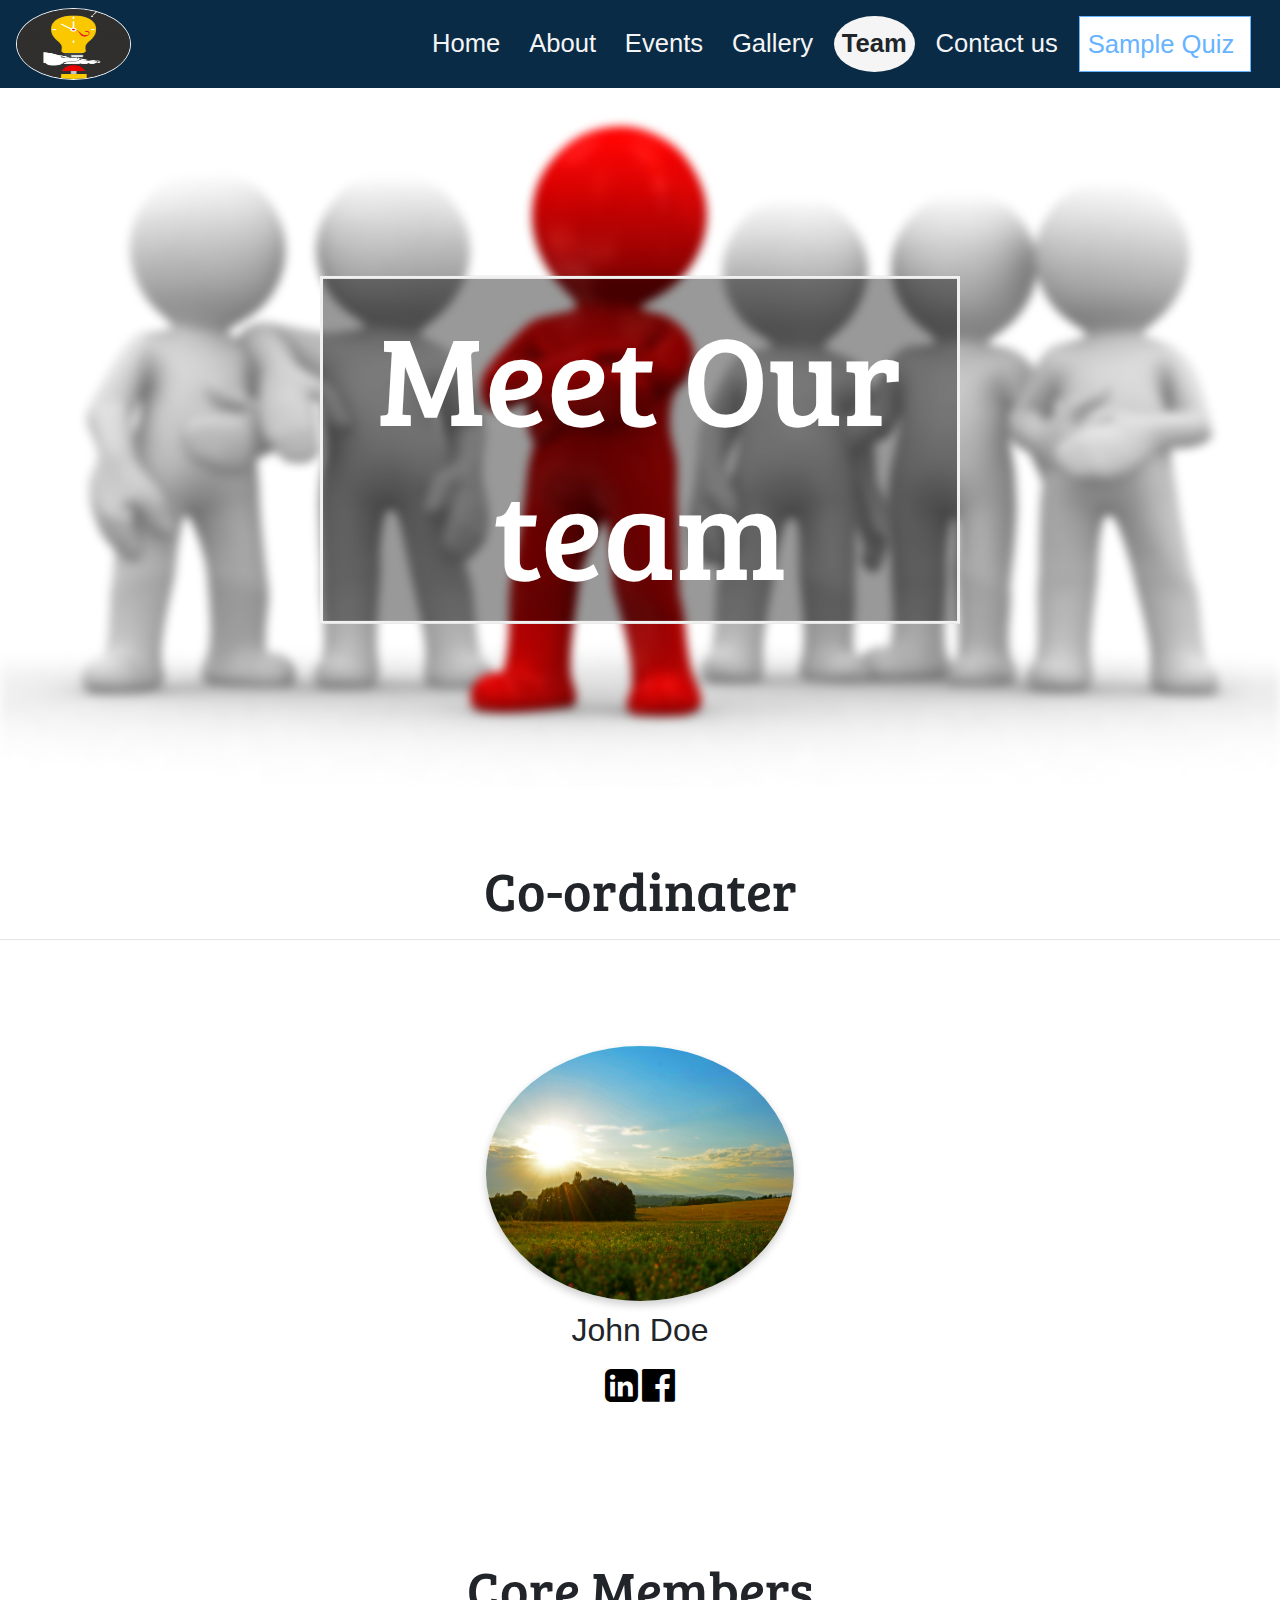
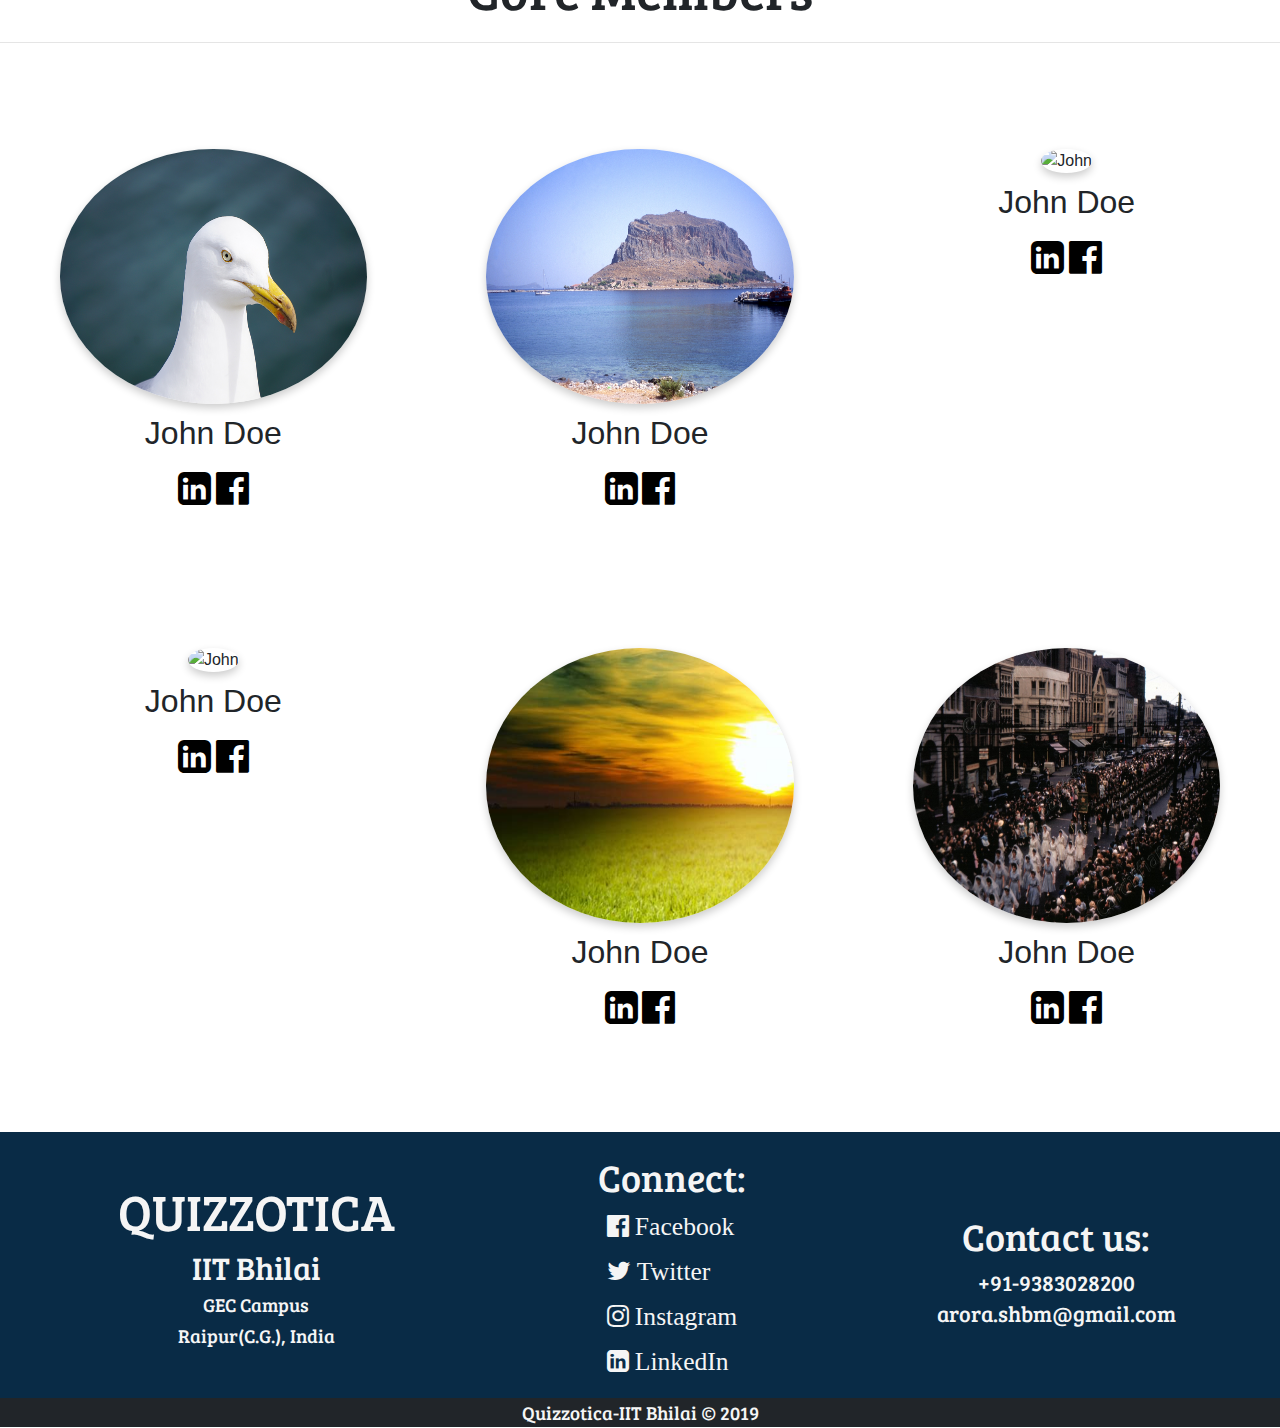
==== team.html @ 7e7a58ec "footer changed, color of navbar and footer changed, cards for mobile-tab view modified, logo for tab" ====
<!DOCTYPE html>
<html>
  <head>
    <meta charset="utf-8">
    <meta name="viewport" content="width=device-width, initial-scale=1.0, shrink-to-fit=no">

    <link rel="stylesheet" href="https://cdnjs.cloudflare.com/ajax/libs/font-awesome/4.7.0/css/font-awesome.min.css">
    <link rel="stylesheet" href="https://stackpath.bootstrapcdn.com/bootstrap/4.3.1/css/bootstrap.min.css" integrity="sha384-ggOyR0iXCbMQv3Xipma34MD+dH/1fQ784/j6cY/iJTQUOhcWr7x9JvoRxT2MZw1T" crossorigin="anonymous">
    <link rel="stylesheet" href="styles.css">

    <link rel="apple-touch-icon" sizes="57x57" href="/logo/logo57x57.png">
    <link rel="apple-touch-icon" sizes="60x60" href="/logo/logo60x60.png">
    <link rel="apple-touch-icon" sizes="72x72" href="/logo/logo72x72.png">
    <link rel="apple-touch-icon" sizes="76x76" href="/logo/logo76x76.png">
    <link rel="apple-touch-icon" sizes="114x114" href="/logo/logo114x114.png">
    <link rel="apple-touch-icon" sizes="120x120" href="/logo/logo120x120.png">
    <link rel="apple-touch-icon" sizes="144x144" href="/logo/logo144x144.png">
    <link rel="apple-touch-icon" sizes="152x152" href="/logo/logo152x152.png">
    <link rel="apple-touch-icon" sizes="180x180" href="/logo/logo180x180.png">
    <link rel="icon" type="image/png" sizes="192x192" href="./logo/logo192x192.png">
    <link rel="icon" type="image/png" sizes="32x32" href="./logo/logo32x32.png">
    <link rel="icon" type="image/png" sizes="96x96" href="./logo/logo96x96.png">
    <link rel="icon" type="image/png" sizes="16x16" href="./logo/logo16x16.png">
    <link rel="manifest" href="/logo/manifest.json">

    <title>Team Quizzotica</title> 
  </head>
  <body id="team-page">        
    <header id="header">
      <nav class="navbar navbar-expand-lg navbar-dark bg-dark">
        <a href="logo.jpeg" target="_blank" class="logo"><img src="logo.jpeg" alt="logo" id="logo-img" /></a>
        <button id="nav-button-less-than-992px" class="navbar-toggler collapsed" type="button" data-toggle="collapse" data-target="#navbarSupportedContent" aria-controls="navbarSupportedContent" aria-expanded="false" aria-label="Toggle navigation">
          <!--<span id="nav-button-less-than-992px-span" class="navbar-toggler-icon"></span>-->
          <i id="nav-button-less-than-992px-span" class="fa fa-bars" aria-hidden="true"></i>
        </button>
    
        <div class="collapse navbar-collapse" id="navbarSupportedContent">
          <ul class="navbar-nav mr-auto grid-nav" id="ul-nav">
            <li class="nav-item" data-nav-no=0>
              <a class="nav-link" href="index.html">Home</a>
            </li>
            <li class="nav-item" data-nav-no=1>
              <a class="nav-link" href="index.html#about">About</a>
            </li>
            <li class="nav-item" data-nav-no=2>
              <a id="events-top" class="nav-link">Events</a>
            </li>
            <li class="nav-item" data-nav-no=3>
              <a class="nav-link" href="index.html#gallery">Gallery</a>
            </li>
            <li class="nav-item active-nav" data-nav-no=4>
              <a class="nav-link active-nav-a" href="#">Team<span class="sr-only">(current)</span></a>
            </li>
            <li class="nav-item" data-nav-no=5>
              <a class="nav-link" href="#footer">Contact us</a>
            </li>
            <li class="nav-item" data-nav-no=6>
              <a target="_blank" href="header.js" class="nav-link download">Sample Quiz</a>
            </li>
          </ul>
        </div>
      </nav>
    </header>
    <br />
    <hr />
    <hr />
    
    <div id="background-img-team"></div>
              
    <div class="team-name">
      <h1 class="name-team">Meet Our team</h1>
    </div>
              
    <section id="team">
      <h1 id="co-ordinate-h">Co-ordinater</h1>
      <hr />
              
      <div class="flex-imple">
        <div class="dev">
          <img src="4.jpg" alt="John" class="pic">
          <h3>John Doe</h3>
          <a href="#" class="fafa"><i class="fa fa-linkedin-square"></i></a>
          <a href="#" class="fafa"><i class="fa fa-facebook-official"></i></a>
        </div>
      </div>
              
      <h1 id="core-h">Core Members</h1>
      <hr />
      <div class="flex-imple">
        <div class="dev">
          <img src="5.jpg" alt="John" class="pic">
          <h3>John Doe</h3>
          <a href="#" class="fafa"><i class="fa fa-linkedin-square"></i></a>
          <a href="#" class="fafa"><i class="fa fa-facebook-official"></i></a>
        </div>
              
        <div class="dev">
          <img src="6.jpg" alt="John" class="pic">
          <h3>John Doe</h3>
          <a href="#" class="fafa"><i class="fa fa-linkedin-square"></i></a>
          <a href="#" class="fafa"><i class="fa fa-facebook-official"></i></a>
        </div>
                
        <div class="dev">
          <img src="7.jpg" alt="John" class="pic">
          <h3>John Doe</h3>
          <a href="#" class="fafa"><i class="fa fa-linkedin-square"></i></a>
          <a href="#" class="fafa"><i class="fa fa-facebook-official"></i></a>
        </div>
                
        <div class="dev">
          <img src="8.jpg" alt="John" class="pic">
          <h3>John Doe</h3>
          <a href="#" class="fafa"><i class="fa fa-linkedin-square"></i></a>
          <a href="#" class="fafa"><i class="fa fa-facebook-official"></i></a>
        </div>
                
        <div class="dev">
          <img src="9.jpg" alt="John" class="pic">
          <h3>John Doe</h3>
          <a href="#" class="fafa"><i class="fa fa-linkedin-square"></i></a>
          <a href="#" class="fafa"><i class="fa fa-facebook-official"></i></a>
        </div>
                
        <div class="dev">
          <img src="10.jpg" alt="John" class="pic">
          <h3>John Doe</h3>
          <a href="#" class="fafa"><i class="fa fa-linkedin-square"></i></a>
          <a href="#" class="fafa"><i class="fa fa-facebook-official"></i></a>
        </div>
      </div>
    </section>
              
    <footer id="footer">
      <div class="flex-imple footer-margin">
        <div class="footer-left">
          <h1 class="footer-name-h"><a href="#" class="footer-color">QUIZZOTICA</a></h1>
          <h4 class="footer-name-h address"><a href ="https://www.iitbhilai.ac.in/" class="footer-color" target="_blank">IIT Bhilai</a></h4>
          <h4 class="footer-name-h location footer-color">GEC Campus</h4>
          <p class="footer-name-h location footer-color">Raipur(C.G.), India</p>
        </div>

        <!--<div class="footer-center">
          <p class="footer-nav">
            <a href="#" class="bottom-nav">Home</a>
            <a href="#about" class="bottom-nav">About</a>
            <a id="events-bottom" class="bottom-nav">Events</a>
            <a href="#gallery" class="bottom-nav">Gallery</a>
            <a href="team.html" class="bottom-nav">Team</a>
          </p>
        </div>-->
        <div class="footer-center">
            <h1 class="footer-name-h address footer-color">Connect:</h1>
          <p class="footer-nav">
            <a href="#" class="connect footer-color"><i class="fa fa-facebook-official footer-fa">  Facebook</i></a>
            <a href="#" class="connect footer-color"><i class="fa fa-twitter footer-fa">  Twitter</i></a>
            <a href="#" class="connect footer-color"><i class="fa fa-instagram footer-fa">  Instagram</i></a>
            <a href="#" class="connect footer-color"><i class="fa fa-linkedin-square footer-fa">  LinkedIn</i></a>
          </p>
        </div>

        <div class="footer-right">
          <h1 class="footer-name-h address footer-color">Contact us:</h1>
          <h4 class="footer-name-h number footer-color">+91-9383028200</h4>
          <h6 class="footer-name-h mail"><a class="footer-color" href="mailto:arora.shbm@gmail.com">arora.shbm@gmail.com</a class="footer-color"></h6>
        </div>

      </div>
    </footer>

    <div id="copyright">
      <p>Quizzotica-IIT Bhilai &#169; 2019</p>
    </div>

    <script type="text/javascript" src="header.js"></script>
    <script type="text/javascript" src="nav.js"></script>
    <script type="text/javascript" src="events.js"></script>
    <script type="text/javascript" src="quote-slider.js"></script>
    <script src="https://ajax.googleapis.com/ajax/libs/jquery/3.4.1/jquery.min.js"></script>
    <script src="https://cdnjs.cloudflare.com/ajax/libs/popper.js/1.14.7/umd/popper.min.js" integrity="sha384-UO2eT0CpHqdSJQ6hJty5KVphtPhzWj9WO1clHTMGa3JDZwrnQq4sF86dIHNDz0W1" crossorigin="anonymous"></script>
    <script src="https://stackpath.bootstrapcdn.com/bootstrap/4.3.1/js/bootstrap.min.js" integrity="sha384-JjSmVgyd0p3pXB1rRibZUAYoIIy6OrQ6VrjIEaFf/nJGzIxFDsf4x0xIM+B07jRM" crossorigin="anonymous"></script>
  </body>
</html>
---- styles.css ----
@import url('https://fonts.googleapis.com/css?family=Bree+Serif&display=swap');

#header{
    height: 55px;
    width: 100%;
    position: fixed;
    z-index: 100;
}

.logo {
  display: inline-block;
  width: fit-content;
  height: fit-content;
  margin-top: 0;
}

nav {
  width: 100%;
  height: auto;
}

.bg-dark {
  background-color: #092b46!important;
}

#logo-img {
  width: 9vw;
  height: 8vh;
  border: 1px solid whitesmoke;
  border-radius: 50%;
}

@media screen and (max-width: 500px) {
  #logo-img {
    width: 15vw;
  }
}

#navbarSupportedContent{
  margin-top: 0px;
}

button:focus, a:focus {
  outline: none;
}

@media screen and (min-width: 992px) {
  .grid-nav {
    display: grid;
    grid-template-columns: auto auto auto auto auto auto auto;
    margin-left: auto;
    margin-right: 0!important;
  }
}

.nav-item {
  margin-right: 1vw;
}

@media screen and (max-width: 991px) {
  .grid-nav {
    margin-top: 10px;
  }

  .nav-item {
    margin-right: 0;
  }
}

.nav-link {
  color: whitesmoke !important;
  font-size: 2vw;
  text-align: left;
}

@media screen and (max-width: 500px) {
  .nav-link {
    font-size: 5vw;
  }
}

@media screen and (min-width: 501px) and (max-width: 650px) {
  .nav-link {
    font-size: 4vw;
  }
}

@media screen and (min-width: 651px) and (max-width: 991px) {
  .nav-link {
    font-size: 2.5vw;
  }
}

@media screen and (min-width: 992px) {
  .nav-link {
    color: whitesmoke;
  }
}

.nav-link:hover {
  font-weight: bold;
}

.active-nav {
  background: whitesmoke;
  border-radius: 50%;
}

@media screen and (max-width: 991px) {
  .active-nav {
    border-radius: 0;
  }
}

.active-nav-a {
  font-weight: bold;
  color: #212529!important;
}

.active {
  font-weight: bold;
}

.responsive-nav {
  background: grey;
}

.download {
  color: #66b3ff!important;
  border: 1px solid #66b3ff;
  text-decoration: none;
  background: white;
  padding-right: 1rem!important;
}

@media screen and (max-width: 991px) {
  .download {
    border: none;
    background: none;
    padding-right: 0rem!important;
  }
}

#background-img {
  min-width: 100%;
  background: url('buzzer-phone-view.jpg');
  /*background: url('logo.jpeg');*/
  background-repeat: no-repeat;
  filter: blur(10px);
  -webkit-filter: blur(10px);
}

@media screen and (max-width: 640px) {
  #background-img {
    height: 50vh;
    background: url('buzzer-phone-view.jpg');
    /*background: url('logo.jpeg');*/
    background-size: 100% 50vh;
  }
}

@media screen and (min-width: 641px) and (max-width: 800px) {
  #background-img {
    height: 65vh;
    background: url('buzzer-tab-view.jpg');
    /*background: url('logo.jpeg');*/
    background-size: 100% 65vh;
  }
}

@media screen and (min-width: 801px){
  #background-img {
    height: 80vh;
    background: url('buzzer-desktop-view.jpg');
    /*background: url('logo.jpeg');*/
    background-size: 100% 90vh;
  }
}

.club-name {
  background-color: rgba(0,0,0, 0.4);
  color: white;
  font-weight: bold;
  border: 0.3vw solid #f1f1f1;
  position: absolute;
  top: 35vh;
  left: 50vw;
  transform: translate(-50%, -50%);
  padding: 1vw;
  max-width: 85%;
  width: fit-content;
  height: fit-content;
  text-align: center;
  z-index: 1;
}

.name {
  font-size: 15vw;
  font-family: 'Bree Serif', serif;
}

.reduce-distance {
  font-weight: bold;
  font-style: italic;
  margin-left: 30vw;
  font-size: 3vw;
}

@media screen and (max-width: 450px) {
  .club-name {
    top: 27vh;
  }
}

@media screen and (max-width: 800px) {
  .club-name {
    top: 30vh;
  }
}

.author {
  margin-left: 40vw;
  color: #66b3ff;
  font-size: 2.5vh;
}

.quote-content {
  font-size: 2.5vh;
}

@media screen and (max-width: 640px) {
  .quote-content {
    font-size: 2vh;
  }

  .club-name-reduce-top {
    top: 53vh;
  }

  .author {
    font-size: 2vh;
  }
}

@media screen and (min-width: 641px) and (max-width: 800px) {
  .club-name-reduce-top {
    top: 60vh;
  }
}

@media screen and (min-width: 801px) {
  .club-name-reduce-top {
    top: 70vh;
  }
}

.not-active {
    display: none;
}

.active {
  display: block;
}

#about, #upcoming-events {
  margin-top: 10vh;
  background-color: #fff;
}

#about-h, #events-h, #upcoming-h, #gallery-h, #core-h, #dev-h, #co-ordinate-h, .footer-name-h, #copyright > p {
  text-align: center;
  font-family: 'Bree Serif', serif;
}

#about-h, #events-h, #upcoming-h, #gallery-h, #core-h, #dev-h,  #co-ordinate-h {
  margin-top: 5%;
  font-size: 6vh;
}

#about-p {
  margin-left: auto;
  margin-right: auto;
  max-width: 90%;
  font-size: 3vh;
  text-align: center;
  font-family: 'Bree Serif', serif;
}

#events-h {
  margin-top: 2%;
}

#events-desktop {
  margin: 5vh;
  display: none;
}

.recommend_block {
  display: block;
  height: fit-content;
  width: fit-content;
  margin-top: 15vh;
  margin-left: 5vh;;
}

.comment_block-left, .comment_block-right {
  display: inline-block;
  width: 54vw;
  font-family: 'Bree Serif', serif;
}

.title {
  color: grey;
  text-align: center;
  font-size: 2vw;
}

.description {
  font-size: 1.25vw;
}

.balloon_img {
  margin-left: 10px;
  margin-top: -140px;
  height: 35vh;
  width: 4vh;
}

.presenter_img-right, .presenter_img-left {
  margin-right: 10px;
  margin-top: -140px;
  width: 30vw;
  height: 35vh;
}

.presenter_img-left {
  margin-left: 10px;
}

#events-mobile-tab {
  display: none;
}

.card {
  top: 0px;
  margin: auto;
  margin-top: 0px;
  font-size: 1rem;
  background: aliceblue;
  margin-bottom: 20px;
  width: 80%;
  perspective: 1000px;
}

.btn-more-less {
  color: whitesmoke!important;
}

/*.front {
  display: block;
}*/

/*.back {
  display: none;
}*/

.card-title {
  font-size: 1.5rem;
}

@media screen and (min-width: 570px) and (max-width: 1214px){
  .card {
    width: 40%;
  }

  .flex-imple-class {
    display: flex;
    flex-wrap: wrap;
  }
}

#gallery {
  background: #fff;
  height: 100vh;
  width: 100%;
}

#gallery-h {
  margin-top: 20px;
}

@media screen and (min-width: 1214px) {
  #gallery-h {
    margin-top: 50px;
  }
}

.change-background-arrow {
  background-color: #000040!important;
}

#carouselExampleInterval {
  height: fit-content;
  margin: 40px;
  margin-bottom: 0;
}

.carousel-indicators {
  padding-bottom: 0!important;
}

.carousel-indicators li {
  width: 2vw;
  height: 0.5vh;
}

.d-block {
  height: 80vh;
}

.carousel-control-next, .carousel-control-prev{
  height: 80vh;
}

.carousel-control-prev-icon, .carousel-control-next-icon {
  width: 20vw;
  height: 3vh;
}

@media screen and (max-width: 900px) {
  #gallery {
    height: 80vh;
  }

  .d-block {
    height: 60vh;
    margin: 0px;
    width: calc(100% - 2px);
  }

  #carouselExampleInterval {
    height: fit-content;
    margin: 0px;
    margin-bottom: 0;
  }

  .carousel-control-next, .carousel-control-prev{
    height: 60vh;
  }
}

#core-h {
  margin: 20px;
  margin-top: 8%;
}

#dev-h {
  margin: 20px;
  margin-top: 5%;
}

#co-ordinate-h {
  margin-top: 5%;
  margin-bottom: 10px;
}

.dev {
  /*box-shadow: 0 4px 8px 0 rgba(0, 0, 0, 0.2);*/
  margin-left: auto;
  margin-right: auto;
  width: 30%;
  height: auto;
  margin-top: 10vh;
  margin-bottom: 10vh;
  text-align: center;
}

.pic {
  width: 80%;
  height: 80%;
  border-radius: 50%;
  box-shadow: 0 4px 8px 0 rgba(0, 0, 0, 0.2);
  margin-bottom: 10px;
}

/*@media screen and (min-width: 640px) and (max-width: 850px) {
  .dev {
    width: 45%;
  }

  .pic {
    width: 80%;
    height: 80%;
  }
}*/

@media screen and (min-width: 400px) and (max-width: 850px) {
  .dev {
    width: 45%;
    /*margin: 10%;
    margin-top: 15vh;*/
  }
}

@media screen and (max-width: 399px) {
  .dev {
    width: 100%;
  }
}

.contact-info {
  border: none;
  outline: 0;
  display: inline-block;
  padding: 8px;
  color: white;
  background-color: #000;
  text-align: center;
  cursor: pointer;
  width: 100%;
  font-size: 18px;
}

.fafa {
  text-decoration: none;
  font-size: 3vw!important;
  color: black;
}

.footer-fa {
  font-size: 2vw;
}

.contact-info:hover, .fafa:hover {
  opacity: 0.7;
}

.dev > h3 {
  font-size: 2.5vw;
}

.for-devs {
  font-size: 1.5vw;
  margin-bottom: 5px;
}

@media screen and (min-width: 400px) and (max-width: 850px) {
  .dev > h3 {
    font-size: 3.5vw;
  }
  
  .for-devs {
    font-size: 2.5vw;
  }

  .fafa {
    font-size: 5vw!important;
  }
}

@media screen and (max-width: 399px) {
  .dev {
    margin-top: 0;
  }
  .dev > h3 {
    font-size: 5vw;
  }
  
  .for-devs {
    font-size: 3.5vw;
  }

  .fafa {
    font-size: 7vw!important;
  }
}

.flex-imple {
  display: flex;
  flex-wrap: wrap;
}

#footer {
  margin-top: 50px;
  background: #092b46;
  display: inline-block;
  width: 100%;
}

.footer-color {
  color: whitesmoke!important;
}

.footer-margin {
  margin-top: 1%;
  margin-bottom: 1%;
}

.footer-name-h, .footer-nav {
  margin: 0px;
  color: black;
  text-decoration: none;
  font-family: 'Bree Serif', serif;
}

.footer-name-h > a {
  font-size: 4vw;
  color: black;
  text-decoration: none;
}

#footer > .flex-imple {
  width: 100%;
}

.footer-left, .footer-right, .footer-center {
  width: 40%;
  margin-top: auto;
  margin-bottom: auto;
}

.footer-center {
  width: 25%;
}

.footer-right {
  width: 35%;
}

.footer-nav {
  font-size: 1.5vw;
}

.address > a {
  font-size: 2.5vw;
}

.location {
  font-size: 1.5vw;
}

.mail > a {
  margin-bottom: 30px;
  font-size: 1.75vw!important;
}

.number {
  font-size: 1.75vw;
}

.footer-left > h4.address {
  margin-top: 0;
}

@media screen and (max-width: 700px) {
  .footer-left {
    width: 100%;
  }

  .footer-center {
    width: 40%;
  }

  .footer-right {
    width: 60%;
  }

  .footer-left > p {
    text-align: center;
  }

  .footer-name-h > a {
    font-size: 8vw;
  }

  .footer-nav, .number, .mail > a {
    font-size: 4vw!important;
  }

  .address > a {
    font-size: 5vw;
  }

  .location {
    font-size: 3.5vw;
  }

  .connect {
    font-size: 4vw;
  }

  .address {
    font-size: 6vw;
  }

  .footer-fa {
    font-size: 4vw;
  }
}

@media screen and (min-width: 701px) {
  .footer-left > p {
    margin-left: auto;
    margin-right: auto;
    width: fit-content;
  }

  .connect {
    font-size: 1.5vw;
  }

  .address {
    font-size: 3vw;
  }
}

.footer-nav {
  display: flex;
  flex-direction: column;
  width: fit-content;
  margin-right: auto;
  margin-left: auto;
}

.footer-nav > a {
  color: black;
  cursor: pointer;
  line-height: 5vh;
}

.address, .number {
  margin-top: 10px;
}

.location, .mail, .footer-nav {
  margin-top: 5px;
}

#copyright {
  background: #212529;
}

#copyright > p {
  font-size: 1.5vw;
  text-align: center;
  margin-bottom: 1px;
  color: whitesmoke;
}

@media screen and (max-width: 500px) {
  #copyright > p {
    font-size: 3vw;
  }
}

#background-img-team {
  min-width: 100%;
  background: url('team.jpg');
  background-repeat: no-repeat;
  filter: blur(5px);
  -webkit-filter: blur(5px);
  height: 80vh;
  background-size: 100% 80vh;
}

.team-name {
  background-color: rgba(0, 0, 0, 0.4);
  color: white;
  font-weight: bold;
  border: 3px solid #f1f1f1;
  position: absolute;
  top: 50vh;
  left: 50vw;
  transform: translate(-50%, -50%);
  padding: 20px;
  max-width: 80%;
  width: fit-content;
  text-align: center;
  z-index: 1;
}

.name-team {
  margin-bottom: -5px;
  font-size: 10vw;
  font-family: 'Bree Serif', serif;
}

@media screen and (max-width: 640px) {
  .name-team {
    font-size: 10vw;
  }
}
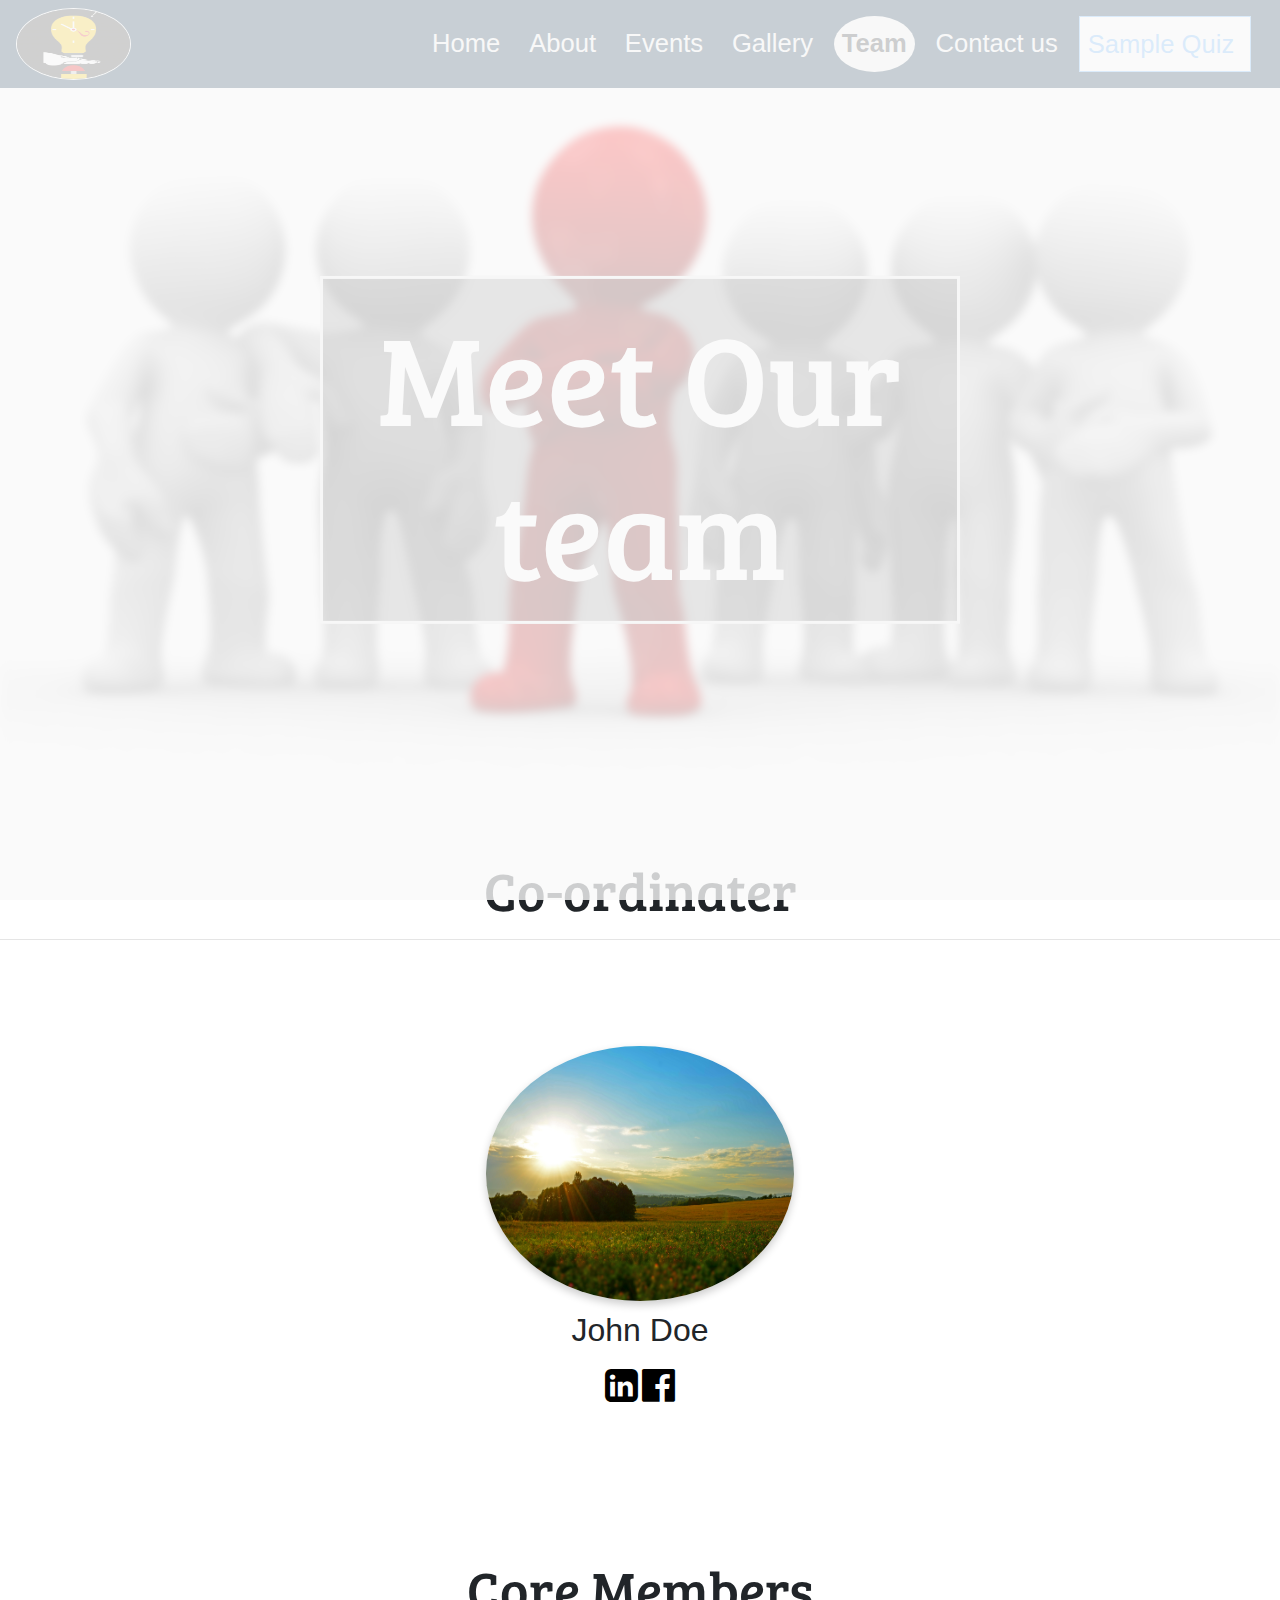
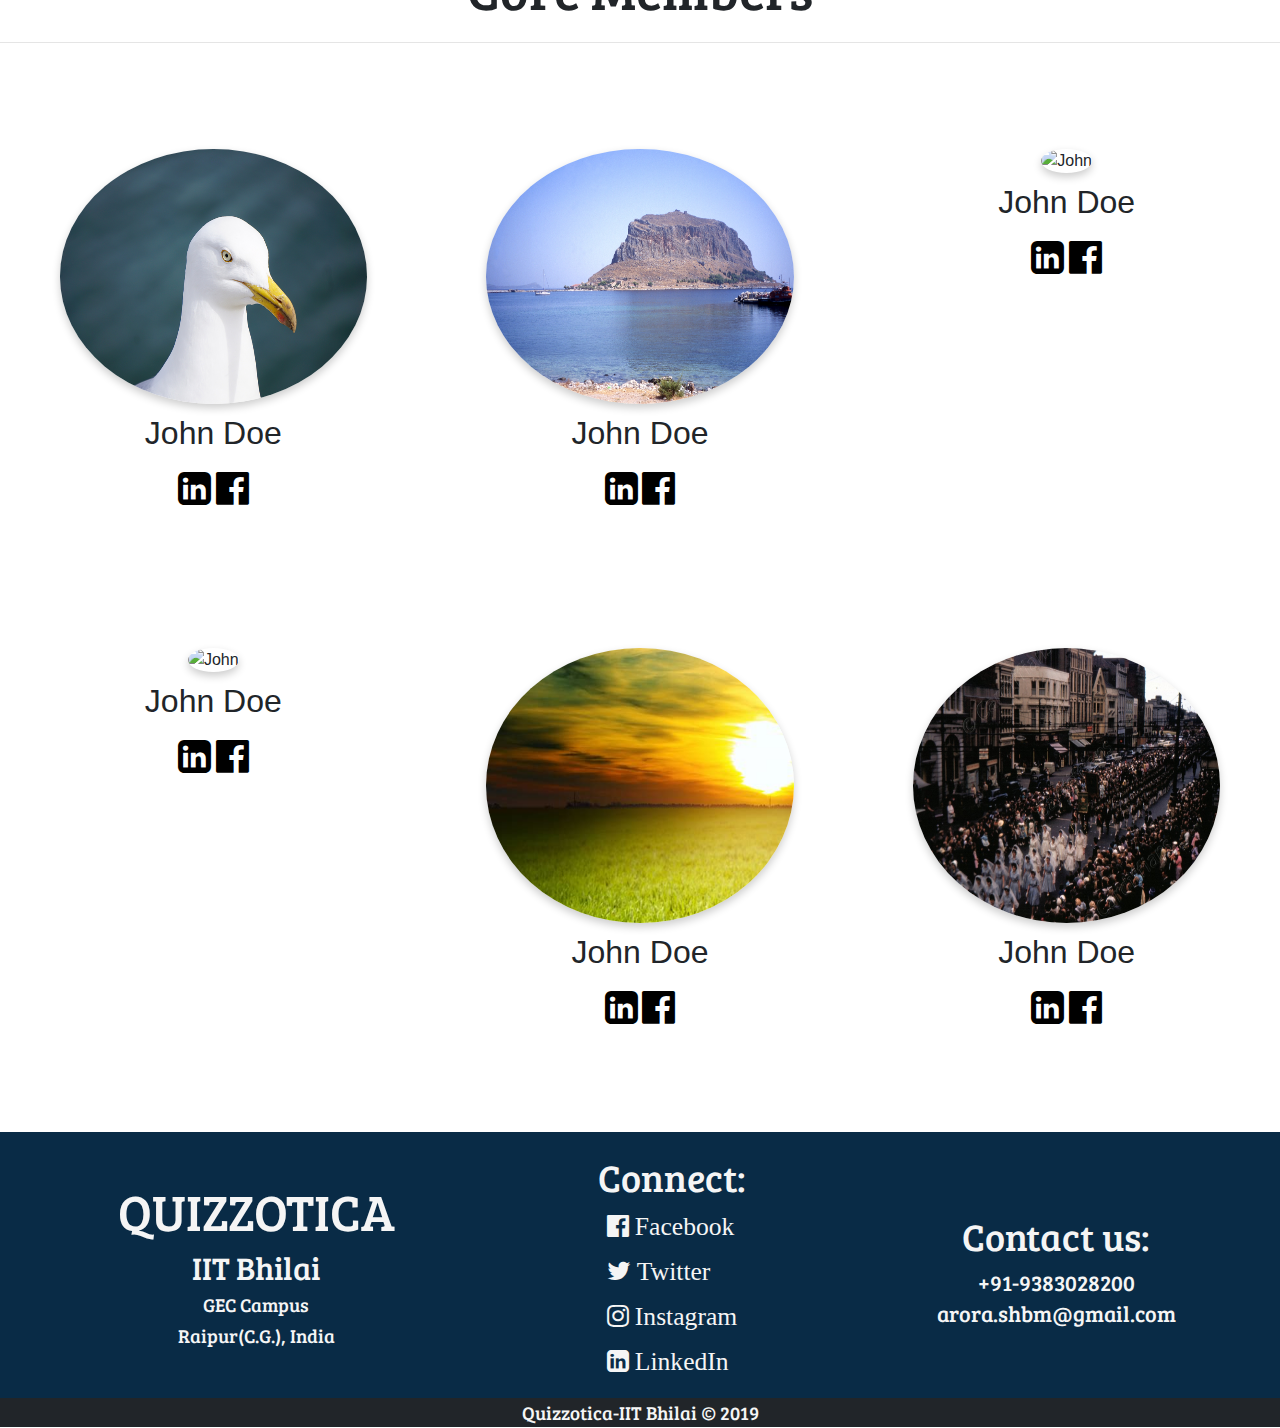
==== commit d5116fc5: "sample loader added" ====
--- a/team.html
+++ b/team.html
@@ -25,7 +25,8 @@
 
     <title>Team Quizzotica</title> 
   </head>
-  <body id="team-page">        
+  <body id="team-page"> 
+    <div class="loader"></div>       
     <header id="header">
       <nav class="navbar navbar-expand-lg navbar-dark bg-dark">
         <a href="logo.jpeg" target="_blank" class="logo"><img src="logo.jpeg" alt="logo" id="logo-img" /></a>
@@ -171,12 +172,11 @@
     <div id="copyright">
       <p>Quizzotica-IIT Bhilai &#169; 2019</p>
     </div>
-
+    <script src="https://ajax.googleapis.com/ajax/libs/jquery/3.4.1/jquery.min.js"></script>
+    <script type="text/javascript" src="loader.js"></script>
     <script type="text/javascript" src="header.js"></script>
     <script type="text/javascript" src="nav.js"></script>
     <script type="text/javascript" src="events.js"></script>
-    <script type="text/javascript" src="quote-slider.js"></script>
-    <script src="https://ajax.googleapis.com/ajax/libs/jquery/3.4.1/jquery.min.js"></script>
     <script src="https://cdnjs.cloudflare.com/ajax/libs/popper.js/1.14.7/umd/popper.min.js" integrity="sha384-UO2eT0CpHqdSJQ6hJty5KVphtPhzWj9WO1clHTMGa3JDZwrnQq4sF86dIHNDz0W1" crossorigin="anonymous"></script>
     <script src="https://stackpath.bootstrapcdn.com/bootstrap/4.3.1/js/bootstrap.min.js" integrity="sha384-JjSmVgyd0p3pXB1rRibZUAYoIIy6OrQ6VrjIEaFf/nJGzIxFDsf4x0xIM+B07jRM" crossorigin="anonymous"></script>
   </body>
--- a/styles.css
+++ b/styles.css
@@ -1,4 +1,25 @@
 @import url('https://fonts.googleapis.com/css?family=Bree+Serif&display=swap');
+
+.loader {
+  position: fixed;
+  width: 100%;
+  height: 100%;
+  z-index: 9999;
+  background: url('loader-desk.gif') 50% 50% no-repeat rgb(249,249,249);
+  opacity: 0.8;
+}
+
+@media screen and (max-width: 640px) {
+  .loader {
+    background: url('loader-mob.gif') 50% 50% no-repeat rgb(249,249,249);
+  }
+}
+
+@media screen and (min-width: 641px) and (max-width: 800px) {
+  .loader {
+    background: url('loader-tab.gif') 50% 50% no-repeat rgb(249,249,249);
+  }
+}
 
 #header{
     height: 55px;
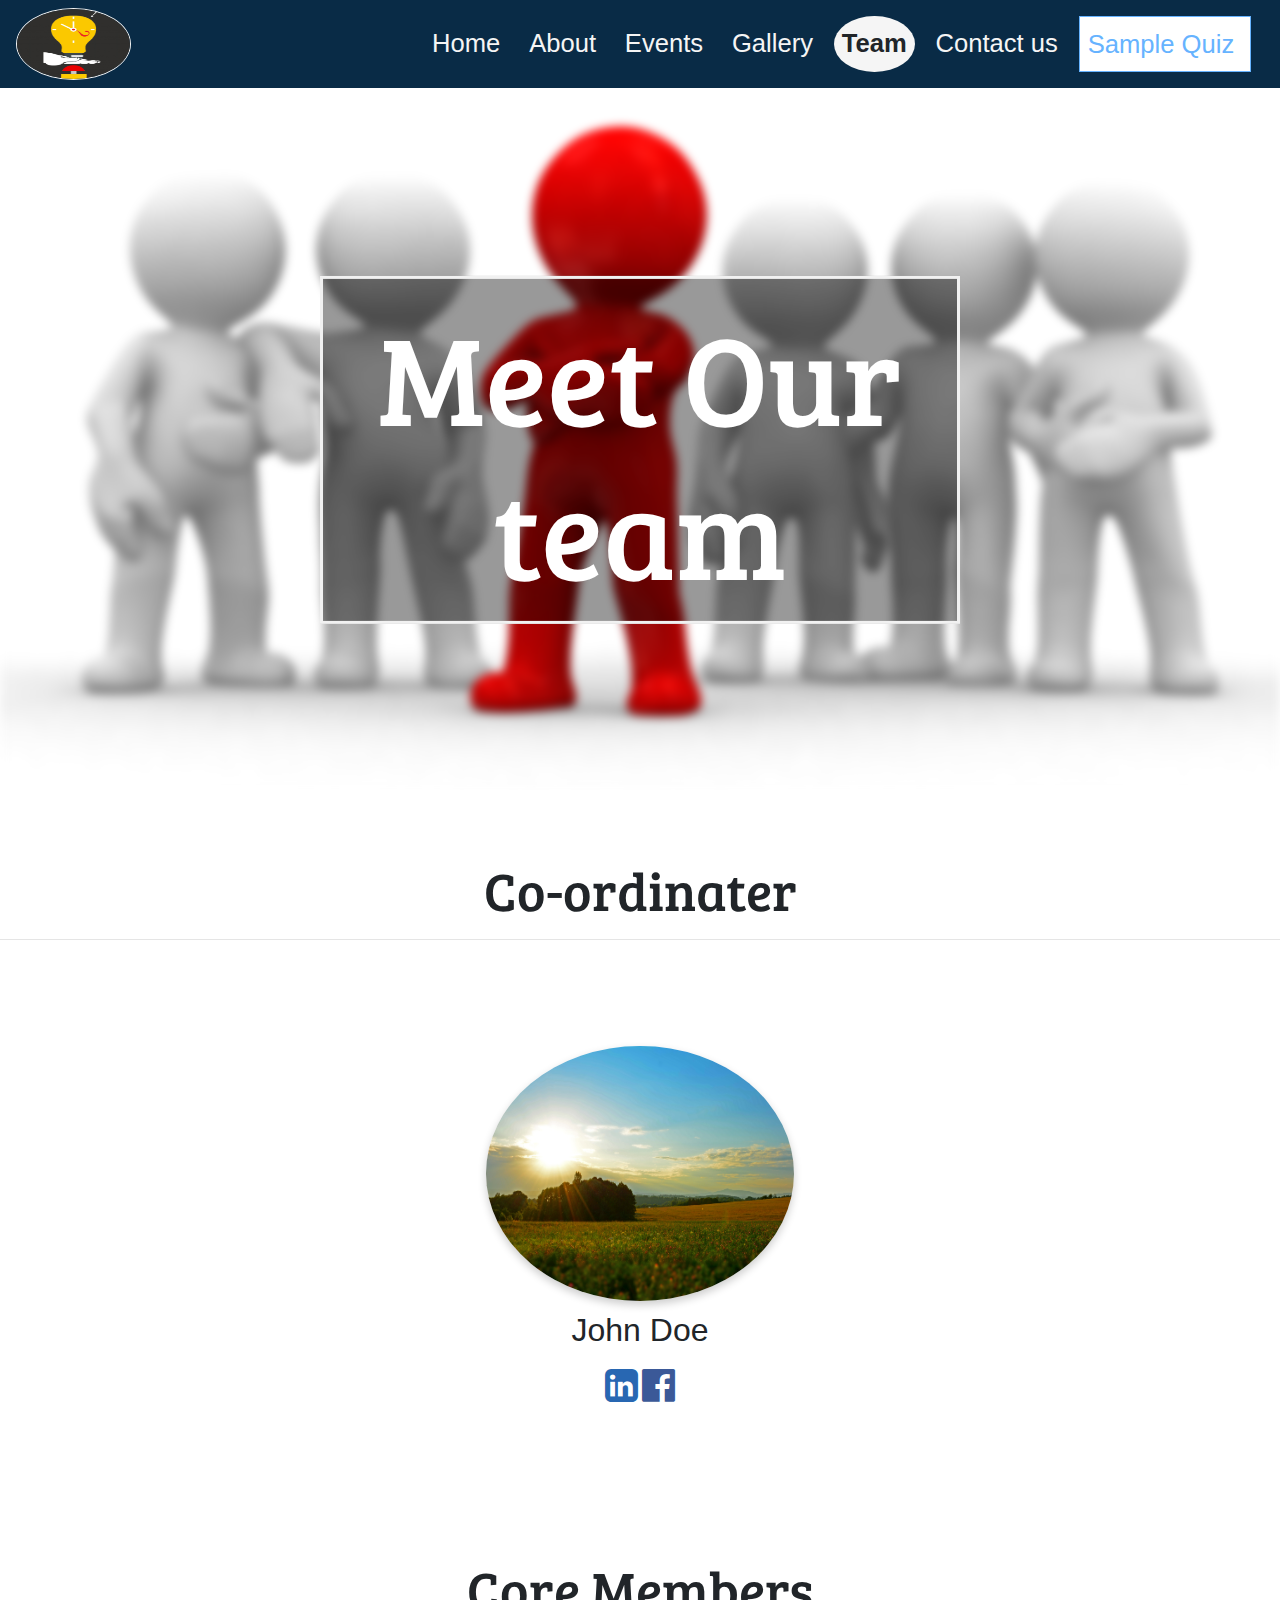
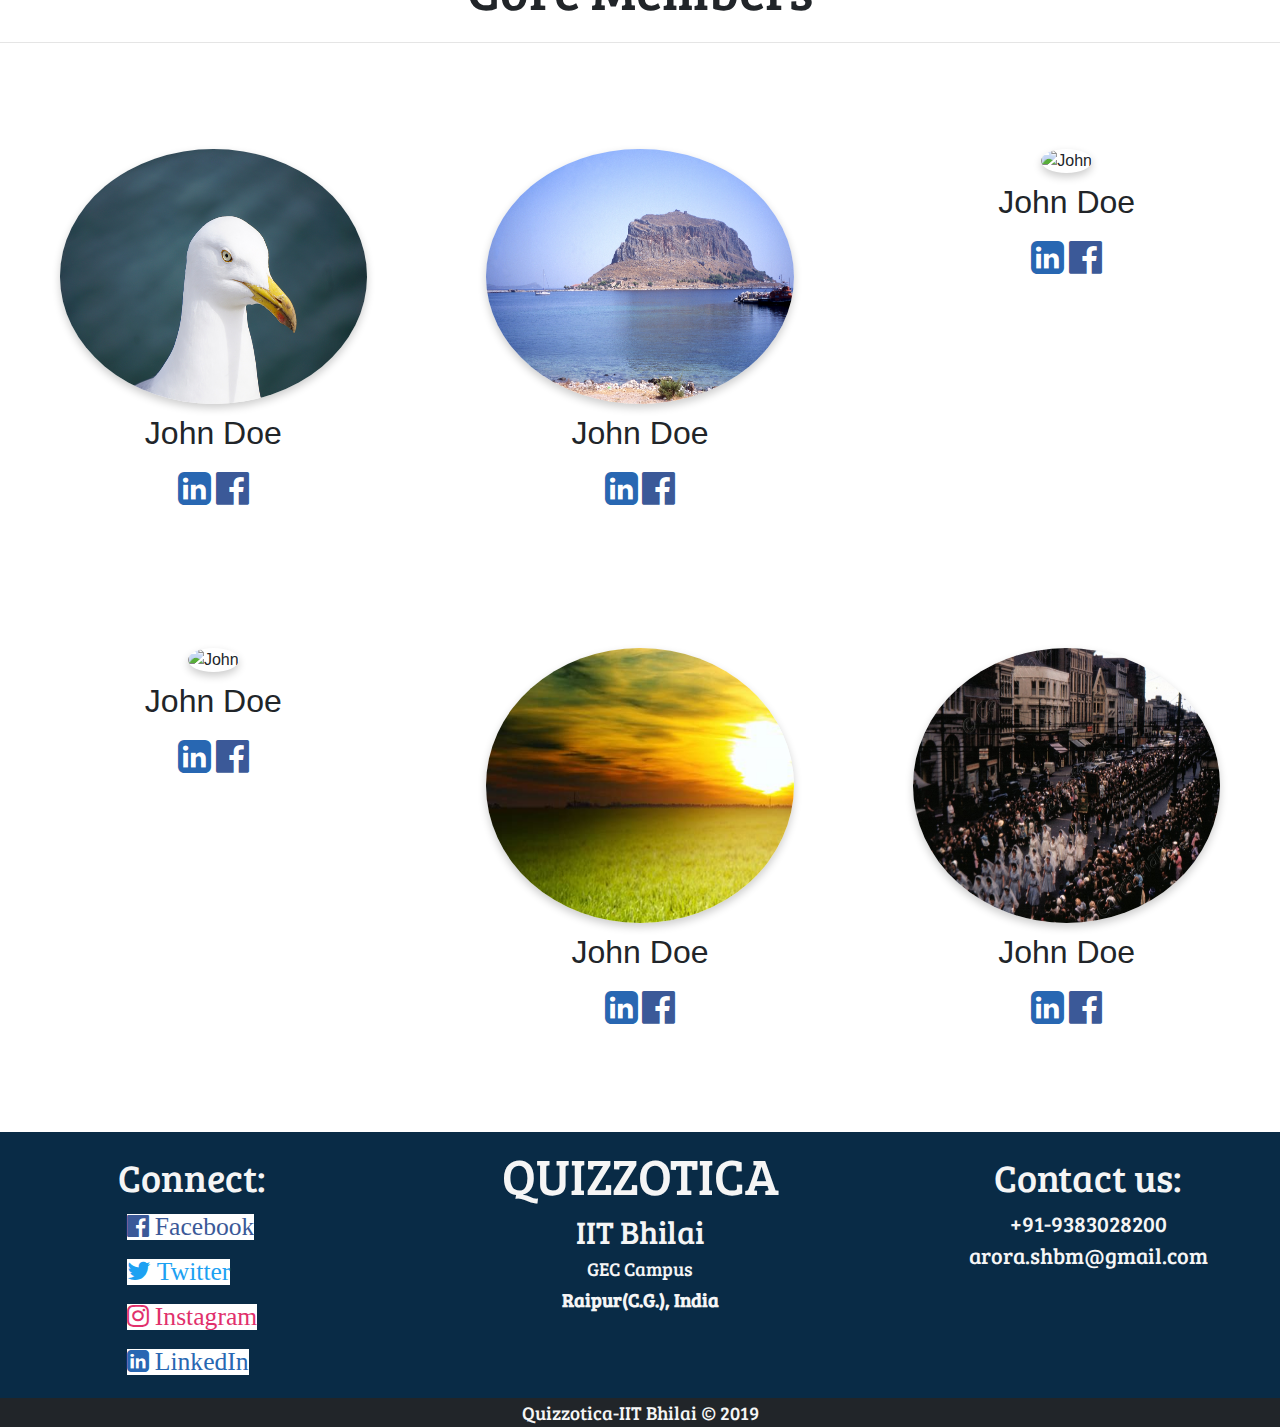
==== commit d53ec0aa: "footer changed and loader changed" ====
--- a/team.html
+++ b/team.html
@@ -80,8 +80,8 @@
         <div class="dev">
           <img src="4.jpg" alt="John" class="pic">
           <h3>John Doe</h3>
-          <a href="#" class="fafa"><i class="fa fa-linkedin-square"></i></a>
-          <a href="#" class="fafa"><i class="fa fa-facebook-official"></i></a>
+          <a href="#" class="fafa"><i class="fa fa-linkedin-square linkedin"></i></a>
+          <a href="#" class="fafa"><i class="fa fa-facebook-official facebook"></i></a>
         </div>
       </div>
               
@@ -91,50 +91,50 @@
         <div class="dev">
           <img src="5.jpg" alt="John" class="pic">
           <h3>John Doe</h3>
-          <a href="#" class="fafa"><i class="fa fa-linkedin-square"></i></a>
-          <a href="#" class="fafa"><i class="fa fa-facebook-official"></i></a>
+          <a href="#" class="fafa"><i class="fa fa-linkedin-square linkedin"></i></a>
+          <a href="#" class="fafa"><i class="fa fa-facebook-official facebook"></i></a>
         </div>
               
         <div class="dev">
           <img src="6.jpg" alt="John" class="pic">
           <h3>John Doe</h3>
-          <a href="#" class="fafa"><i class="fa fa-linkedin-square"></i></a>
-          <a href="#" class="fafa"><i class="fa fa-facebook-official"></i></a>
+          <a href="#" class="fafa"><i class="fa fa-linkedin-square linkedin"></i></a>
+          <a href="#" class="fafa"><i class="fa fa-facebook-official facebook"></i></a>
         </div>
                 
         <div class="dev">
           <img src="7.jpg" alt="John" class="pic">
           <h3>John Doe</h3>
-          <a href="#" class="fafa"><i class="fa fa-linkedin-square"></i></a>
-          <a href="#" class="fafa"><i class="fa fa-facebook-official"></i></a>
+          <a href="#" class="fafa"><i class="fa fa-linkedin-square linkedin"></i></a>
+          <a href="#" class="fafa"><i class="fa fa-facebook-official facebook"></i></a>
         </div>
                 
         <div class="dev">
           <img src="8.jpg" alt="John" class="pic">
           <h3>John Doe</h3>
-          <a href="#" class="fafa"><i class="fa fa-linkedin-square"></i></a>
-          <a href="#" class="fafa"><i class="fa fa-facebook-official"></i></a>
+          <a href="#" class="fafa"><i class="fa fa-linkedin-square linkedin"></i></a>
+          <a href="#" class="fafa"><i class="fa fa-facebook-official facebook"></i></a>
         </div>
                 
         <div class="dev">
           <img src="9.jpg" alt="John" class="pic">
           <h3>John Doe</h3>
-          <a href="#" class="fafa"><i class="fa fa-linkedin-square"></i></a>
-          <a href="#" class="fafa"><i class="fa fa-facebook-official"></i></a>
+          <a href="#" class="fafa"><i class="fa fa-linkedin-square linkedin"></i></a>
+          <a href="#" class="fafa"><i class="fa fa-facebook-official facebook"></i></a>
         </div>
                 
         <div class="dev">
           <img src="10.jpg" alt="John" class="pic">
           <h3>John Doe</h3>
-          <a href="#" class="fafa"><i class="fa fa-linkedin-square"></i></a>
-          <a href="#" class="fafa"><i class="fa fa-facebook-official"></i></a>
+          <a href="#" class="fafa"><i class="fa fa-linkedin-square linkedin"></i></a>
+          <a href="#" class="fafa"><i class="fa fa-facebook-official facebook"></i></a>
         </div>
       </div>
     </section>
               
     <footer id="footer">
       <div class="flex-imple footer-margin">
-        <div class="footer-left">
+        <div class="footer-left active">
           <h1 class="footer-name-h"><a href="#" class="footer-color">QUIZZOTICA</a></h1>
           <h4 class="footer-name-h address"><a href ="https://www.iitbhilai.ac.in/" class="footer-color" target="_blank">IIT Bhilai</a></h4>
           <h4 class="footer-name-h location footer-color">GEC Campus</h4>
@@ -150,14 +150,22 @@
             <a href="team.html" class="bottom-nav">Team</a>
           </p>
         </div>-->
+
         <div class="footer-center">
             <h1 class="footer-name-h address footer-color">Connect:</h1>
           <p class="footer-nav">
-            <a href="#" class="connect footer-color"><i class="fa fa-facebook-official footer-fa">  Facebook</i></a>
-            <a href="#" class="connect footer-color"><i class="fa fa-twitter footer-fa">  Twitter</i></a>
-            <a href="#" class="connect footer-color"><i class="fa fa-instagram footer-fa">  Instagram</i></a>
-            <a href="#" class="connect footer-color"><i class="fa fa-linkedin-square footer-fa">  LinkedIn</i></a>
+            <a href="#" class="connect footer-color"><i class="fa fa-facebook-official footer-fa facebook">  Facebook</i></a>
+            <a href="#" class="connect footer-color"><i class="fa fa-twitter footer-fa twitter">  Twitter</i></a>
+            <a href="#" class="connect footer-color"><i class="fa fa-instagram footer-fa instagram">  Instagram</i></a>
+            <a href="#" class="connect footer-color"><i class="fa fa-linkedin-square footer-fa linkedin">  LinkedIn</i></a>
           </p>
+        </div>
+
+        <div class="footer-left not-active">
+          <h1 class="footer-name-h"><a href="#" class="footer-color">QUIZZOTICA</a></h1>
+          <h4 class="footer-name-h address"><a href ="https://www.iitbhilai.ac.in/" class="footer-color" target="_blank">IIT Bhilai</a></h4>
+          <h4 class="footer-name-h location footer-color">GEC Campus</h4>
+          <p class="footer-name-h location footer-color">Raipur(C.G.), India</p>
         </div>
 
         <div class="footer-right">
@@ -173,6 +181,7 @@
       <p>Quizzotica-IIT Bhilai &#169; 2019</p>
     </div>
     <script src="https://ajax.googleapis.com/ajax/libs/jquery/3.4.1/jquery.min.js"></script>
+    <script type="text/javascript" src="footer.js"></script>
     <script type="text/javascript" src="loader.js"></script>
     <script type="text/javascript" src="header.js"></script>
     <script type="text/javascript" src="nav.js"></script>
--- a/styles.css
+++ b/styles.css
@@ -5,20 +5,11 @@
   width: 100%;
   height: 100%;
   z-index: 9999;
-  background: url('loader-desk.gif') 50% 50% no-repeat rgb(249,249,249);
-  opacity: 0.8;
-}
-
-@media screen and (max-width: 640px) {
-  .loader {
-    background: url('loader-mob.gif') 50% 50% no-repeat rgb(249,249,249);
-  }
-}
-
-@media screen and (min-width: 641px) and (max-width: 800px) {
-  .loader {
-    background: url('loader-tab.gif') 50% 50% no-repeat rgb(249,249,249);
-  }
+  opacity: 1;
+}
+
+body {
+  overflow: hidden;
 }
 
 #header{
@@ -552,8 +543,8 @@
   font-size: 2vw;
 }
 
-.contact-info:hover, .fafa:hover {
-  opacity: 0.7;
+.fafa:hover {
+  text-shadow: black;
 }
 
 .dev > h3 {
@@ -636,16 +627,14 @@
 
 .footer-left, .footer-right, .footer-center {
   width: 40%;
-  margin-top: auto;
-  margin-bottom: auto;
 }
 
 .footer-center {
-  width: 25%;
+  width: 30%;
 }
 
 .footer-right {
-  width: 35%;
+  width: 30%;
 }
 
 .footer-nav {
@@ -755,6 +744,36 @@
 
 .location, .mail, .footer-nav {
   margin-top: 5px;
+}
+
+.facebook, .twitter, .instagram, .linkedin {
+  color: #3b5998;
+  background-color: white;
+}
+
+.twitter {
+  color: #1da1f2;
+}
+
+.instagram {
+  color: #E1306C;
+}
+
+.linkedin {
+  color: #2867B2;
+}
+
+.fafa > .facebook:hover, .fafa > .linkedin:hover {
+  animation-name: rotate;
+  animation-duration: 1s;
+}
+
+.facebook:hover, .twitter:hover, .instagram:hover, .linkedin:hover {
+  text-decoration: underline;
+}
+
+@keyframes rotate {
+  from {transform: rotateY(0deg);} to {transform: rotateY(360deg);}
 }
 
 #copyright {
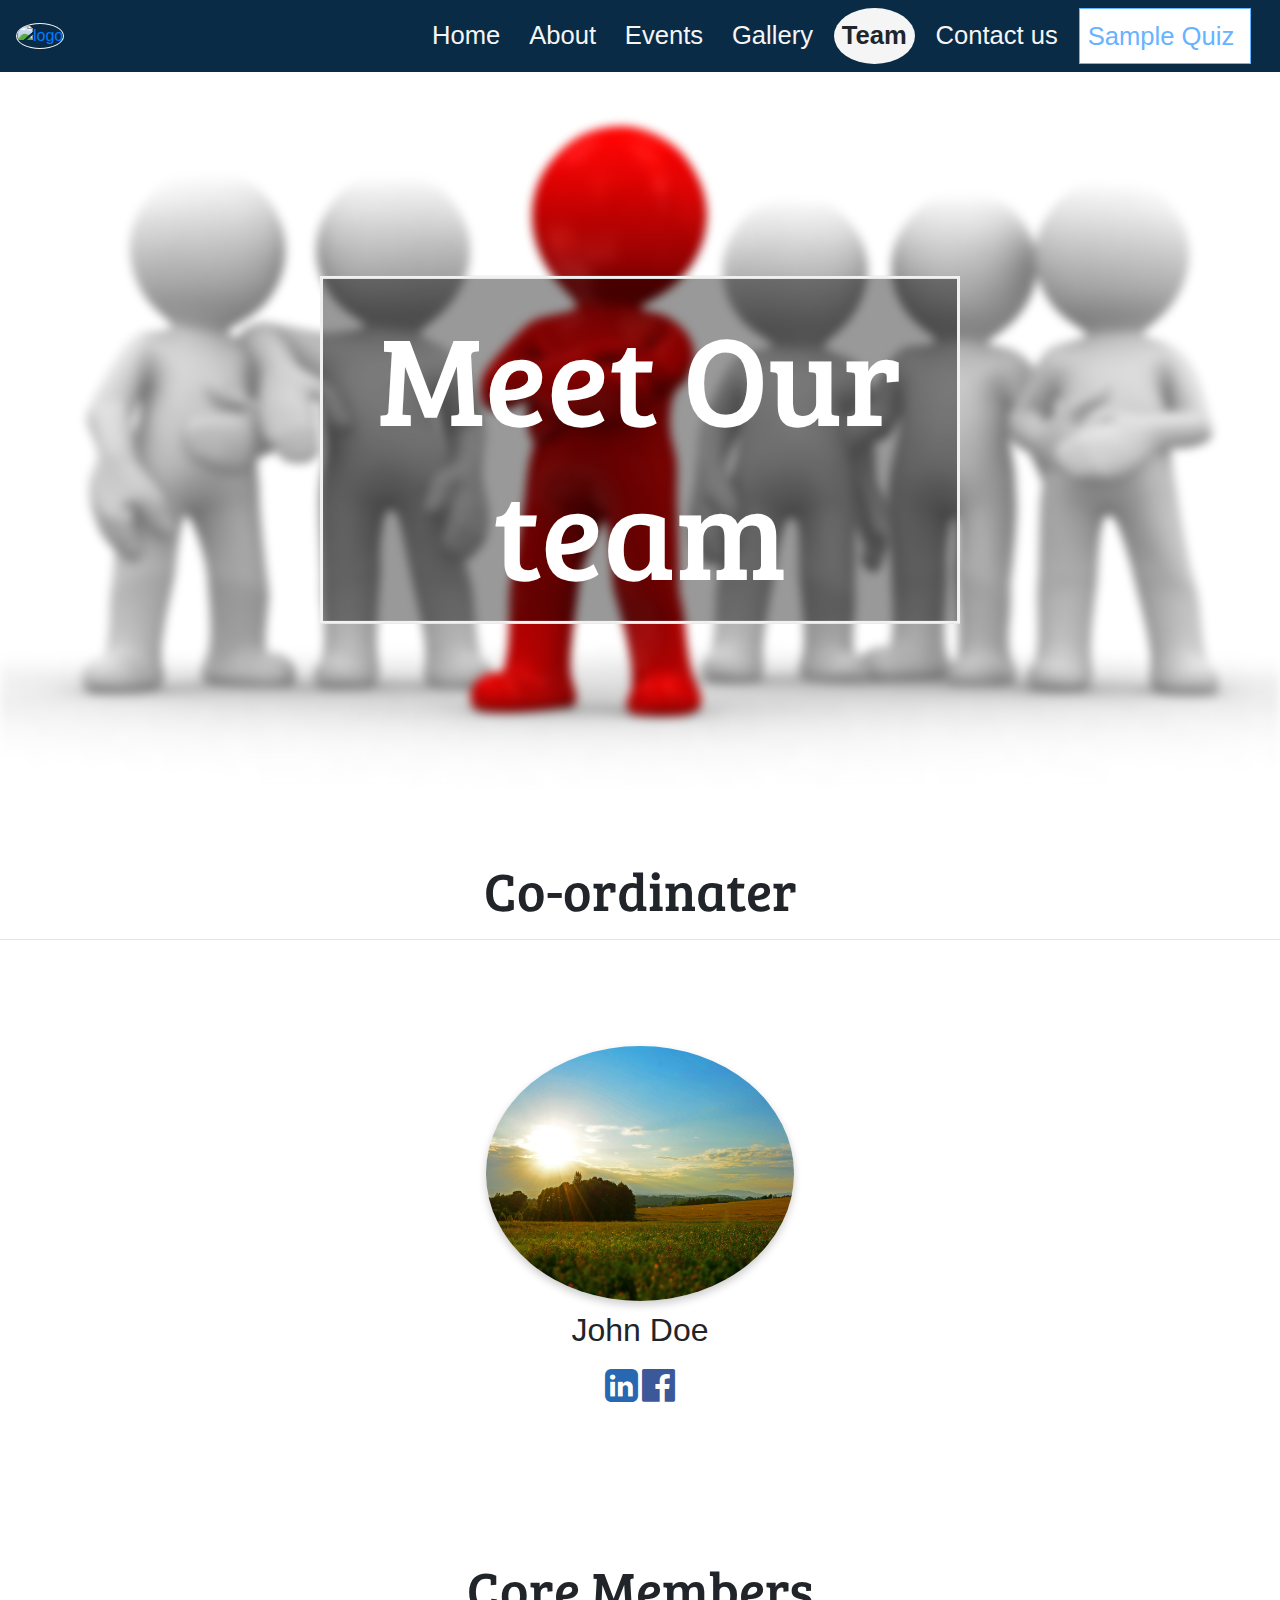
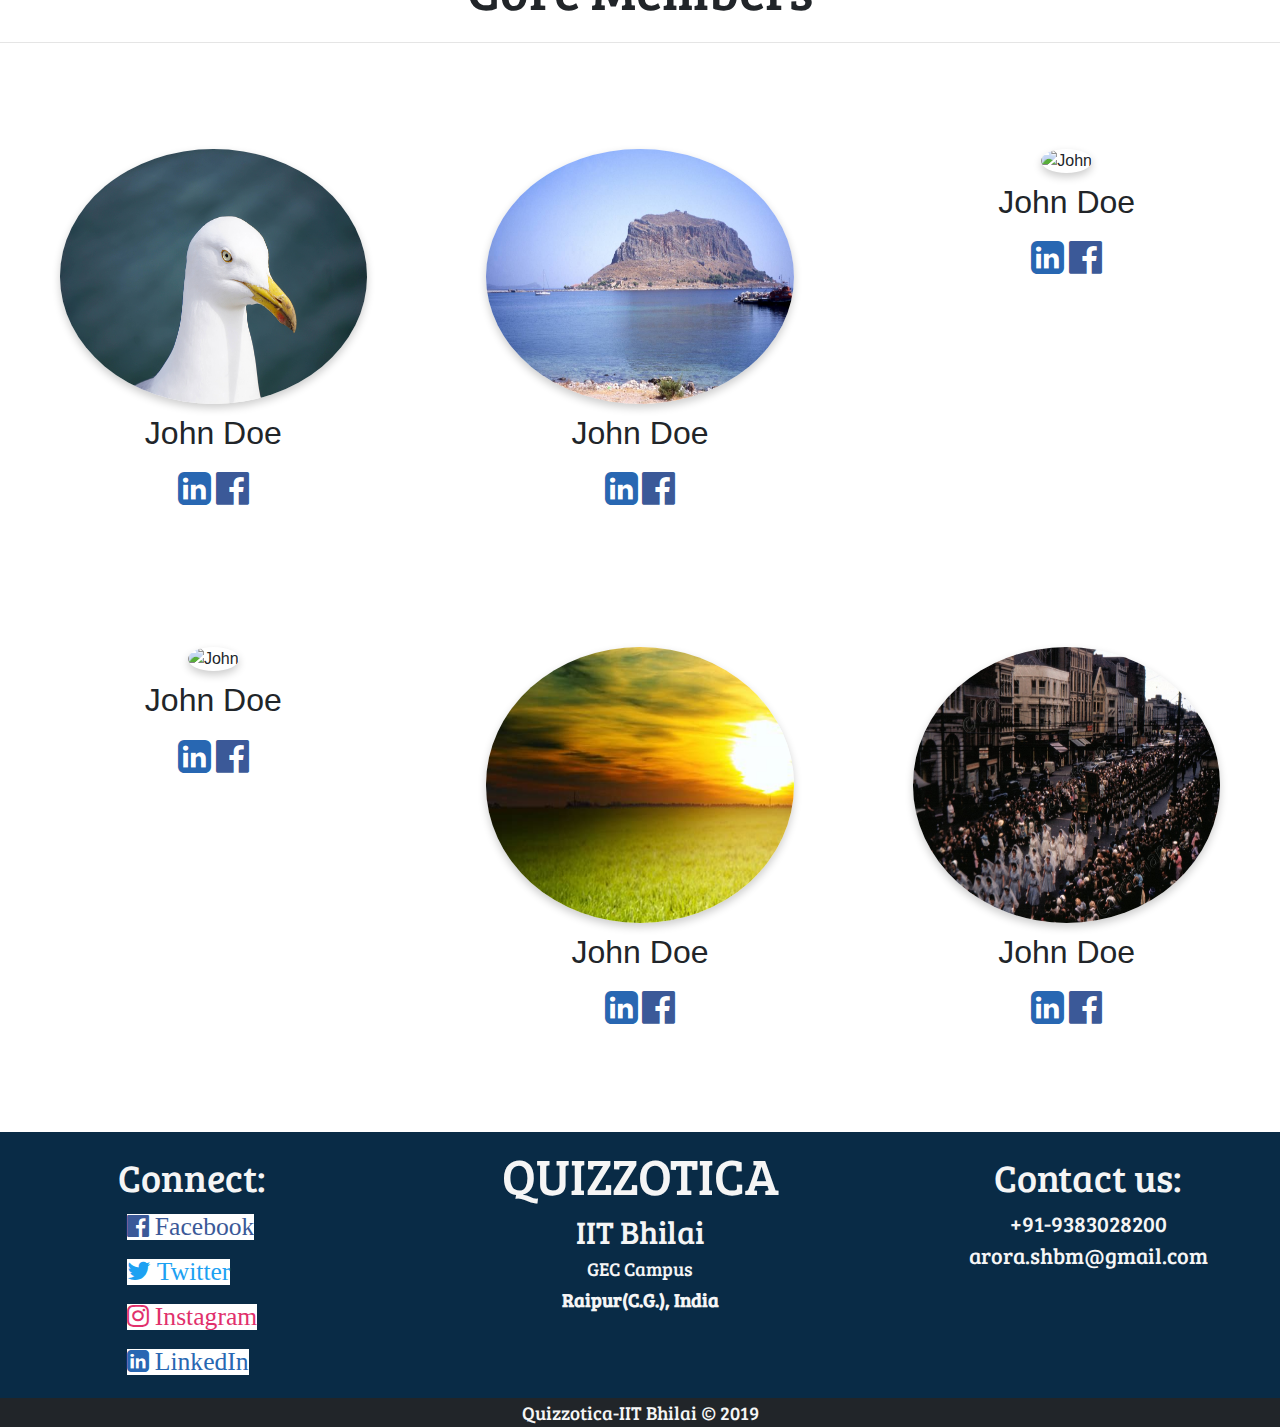
==== commit 5862540a: "image size reduced and min files added" ====
--- a/team.html
+++ b/team.html
@@ -6,7 +6,7 @@
 
     <link rel="stylesheet" href="https://cdnjs.cloudflare.com/ajax/libs/font-awesome/4.7.0/css/font-awesome.min.css">
     <link rel="stylesheet" href="https://stackpath.bootstrapcdn.com/bootstrap/4.3.1/css/bootstrap.min.css" integrity="sha384-ggOyR0iXCbMQv3Xipma34MD+dH/1fQ784/j6cY/iJTQUOhcWr7x9JvoRxT2MZw1T" crossorigin="anonymous">
-    <link rel="stylesheet" href="styles.css">
+    <link rel="stylesheet" href="styles.min.css">
 
     <link rel="apple-touch-icon" sizes="57x57" href="/logo/logo57x57.png">
     <link rel="apple-touch-icon" sizes="60x60" href="/logo/logo60x60.png">
@@ -181,11 +181,12 @@
       <p>Quizzotica-IIT Bhilai &#169; 2019</p>
     </div>
     <script src="https://ajax.googleapis.com/ajax/libs/jquery/3.4.1/jquery.min.js"></script>
-    <script type="text/javascript" src="footer.js"></script>
+    <!--<script type="text/javascript" src="footer.js"></script>
     <script type="text/javascript" src="loader.js"></script>
     <script type="text/javascript" src="header.js"></script>
     <script type="text/javascript" src="nav.js"></script>
-    <script type="text/javascript" src="events.js"></script>
+    <script type="text/javascript" src="events.js"></script>-->
+    <script type="text/javascript" src="quizzotica.min.js"></script>
     <script src="https://cdnjs.cloudflare.com/ajax/libs/popper.js/1.14.7/umd/popper.min.js" integrity="sha384-UO2eT0CpHqdSJQ6hJty5KVphtPhzWj9WO1clHTMGa3JDZwrnQq4sF86dIHNDz0W1" crossorigin="anonymous"></script>
     <script src="https://stackpath.bootstrapcdn.com/bootstrap/4.3.1/js/bootstrap.min.js" integrity="sha384-JjSmVgyd0p3pXB1rRibZUAYoIIy6OrQ6VrjIEaFf/nJGzIxFDsf4x0xIM+B07jRM" crossorigin="anonymous"></script>
   </body>
--- a/styles.min.css
+++ b/styles.min.css
@@ -0,0 +1 @@
+@import url('https://fonts.googleapis.com/css?family=Bree+Serif&display=swap');.loader{position:fixed;width:100%;height:100%;z-index:9999;opacity:1}body{overflow:hidden}#header{height:55px;width:100%;position:fixed;z-index:100}.logo{display:inline-block;width:fit-content;height:fit-content;margin-top:0}nav{width:100%;height:auto}.bg-dark{background-color:#092b46!important}#logo-img{width:9vw;height:8vh;border:1px solid whitesmoke;border-radius:50%}@media screen and (max-width: 500px){#logo-img{width:15vw}}#navbarSupportedContent{margin-top:0}a:focus,button:focus{outline:none}@media screen and (min-width: 992px){.grid-nav{display:grid;grid-template-columns:auto auto auto auto auto auto auto;margin-left:auto;margin-right:0!important}}.nav-item{margin-right:1vw}@media screen and (max-width: 991px){.grid-nav{margin-top:10px}.nav-item{margin-right:0}}.nav-link{color:whitesmoke !important;font-size:2vw;text-align:left}@media screen and (max-width: 500px){.nav-link{font-size:5vw}}@media screen and (min-width: 501px) and (max-width: 650px){.nav-link{font-size:4vw}}@media screen and (min-width: 651px) and (max-width: 991px){.nav-link{font-size:2.5vw}}@media screen and (min-width: 992px){.nav-link{color:whitesmoke}}.nav-link:hover{font-weight:bold}.active-nav{background:whitesmoke;border-radius:50%}@media screen and (max-width: 991px){.active-nav{border-radius:0}}.active-nav-a{font-weight:bold;color:#212529!important}.active{font-weight:bold}.responsive-nav{background:grey}.download{color:#66b3ff!important;border:1px solid #66b3ff;text-decoration:none;background:white;padding-right:1rem!important}@media screen and (max-width: 991px){.download{border:none;background:none;padding-right:0rem!important}}#background-img{min-width:100%;background:url('buzzer-phone-view.jpg');background-repeat:no-repeat;filter: blur(10px);-webkit-filter: blur(10px)}@media screen and (max-width: 640px){#background-img{height:50vh;background:url('buzzer-phone-view.jpg');background-size:100% 50vh}}@media screen and (min-width: 641px) and (max-width: 800px){#background-img{height:65vh;background:url('buzzer-tab-view.jpg');background-size:100% 65vh}}@media screen and (min-width: 801px){#background-img{height:80vh;background:url('buzzer-desktop-view.jpg');background-size:100% 90vh}}.club-name{background-color:rgba(0,0,0, 0.4);color:white;font-weight:bold;border:0.3vw solid #f1f1f1;position:absolute;top:35vh;left:50vw;transform:translate(-50%, -50%);padding:1vw;max-width:85%;width:fit-content;height:fit-content;text-align:center;z-index:1}.name{font-size:15vw;font-family:'Bree Serif', serif}.reduce-distance{font-weight:bold;font-style:italic;margin-left:30vw;font-size:3vw}@media screen and (max-width: 450px){.club-name{top:27vh}}@media screen and (max-width: 800px){.club-name{top:30vh}}.author{margin-left:40vw;color:#66b3ff;font-size:2.5vh}.quote-content{font-size:2.5vh}@media screen and (max-width: 640px){.quote-content{font-size:2vh}.club-name-reduce-top{top:53vh}.author{font-size:2vh}}@media screen and (min-width: 641px) and (max-width: 800px){.club-name-reduce-top{top:60vh}}@media screen and (min-width: 801px){.club-name-reduce-top{top:70vh}}.not-active{display:none}.active{display:block}#about,#upcoming-events{margin-top:10vh;background-color:#fff}#about-h,#co-ordinate-h,#copyright > p,#core-h,#dev-h,#events-h,#gallery-h,#upcoming-h,.footer-name-h{text-align:center;font-family:'Bree Serif', serif}#about-h,#co-ordinate-h,#core-h,#dev-h,#events-h,#gallery-h,#upcoming-h{margin-top:5%;font-size:6vh}#about-p{margin-left:auto;margin-right:auto;max-width:90%;font-size:3vh;text-align:center;font-family:'Bree Serif', serif}#events-h{margin-top:2%}#events-desktop{margin:5vh;display:none}.recommend_block{display:block;height:fit-content;width:fit-content;margin-top:15vh;margin-left:5vh}.comment_block-left,.comment_block-right{display:inline-block;width:54vw;font-family:'Bree Serif', serif}.title{color:grey;text-align:center;font-size:2vw}.description{font-size:1.25vw}.balloon_img{margin-left:10px;margin-top:-140px;height:35vh;width:4vh}.presenter_img-left,.presenter_img-right{margin-right:10px;margin-top:-140px;width:30vw;height:35vh}.presenter_img-left{margin-left:10px}#events-mobile-tab{display:none}.card{top:0;margin:0 auto auto;font-size:1rem;background:aliceblue;margin-bottom:20px;width:80%;perspective:1000px}.btn-more-less{color:whitesmoke!important}.card-title{font-size:1.5rem}@media screen and (min-width: 570px) and (max-width: 1214px){.card{width:40%}.flex-imple-class{display:flex;flex-wrap:wrap}}#gallery{background:#fff;height:100vh;width:100%}#gallery-h{margin-top:20px}@media screen and (min-width: 1214px){#gallery-h{margin-top:50px}}.change-background-arrow{background-color:#000040!important}#carouselExampleInterval{height:fit-content;margin:40px 40px 0}.carousel-indicators{padding-bottom:0!important}.carousel-indicators li{width:2vw;height:0.5vh}.d-block{height:80vh}.carousel-control-next,.carousel-control-prev{height:80vh}.carousel-control-next-icon,.carousel-control-prev-icon{width:20vw;height:3vh}@media screen and (max-width: 900px){#gallery{height:80vh}.d-block{height:60vh;margin:0;width:calc(100% - 2px)}#carouselExampleInterval{height:fit-content;margin:0}.carousel-control-next,.carousel-control-prev{height:60vh}}#core-h{margin:8% 20px 20px}#dev-h{margin:5% 20px 20px}#co-ordinate-h{margin-top:5%;margin-bottom:10px}.dev{margin-left:auto;margin-right:auto;width:30%;height:auto;margin-top:10vh;margin-bottom:10vh;text-align:center}.pic{width:80%;height:80%;border-radius:50%;box-shadow:0 4px 8px 0 rgba(0, 0, 0, 0.2);margin-bottom:10px}@media screen and (min-width: 400px) and (max-width: 850px){.dev{width:45%}}@media screen and (max-width: 399px){.dev{width:100%}}.contact-info{border:none;outline:0;display:inline-block;padding:8px;color:white;background-color:#000;text-align:center;cursor:pointer;width:100%;font-size:18px}.fafa{text-decoration:none;font-size:3vw!important;color:black}.footer-fa{font-size:2vw}.fafa:hover{text-shadow:black}.dev > h3{font-size:2.5vw}.for-devs{font-size:1.5vw;margin-bottom:5px}@media screen and (min-width: 400px) and (max-width: 850px){.dev > h3{font-size:3.5vw}.for-devs{font-size:2.5vw}.fafa{font-size:5vw!important}}@media screen and (max-width: 399px){.dev{margin-top:0}.dev > h3{font-size:5vw}.for-devs{font-size:3.5vw}.fafa{font-size:7vw!important}}.flex-imple{display:flex;flex-wrap:wrap}#footer{margin-top:50px;background:#092b46;display:inline-block;width:100%}.footer-color{color:whitesmoke!important}.footer-margin{margin-top:1%;margin-bottom:1%}.footer-name-h,.footer-nav{margin:0;color:black;text-decoration:none;font-family:'Bree Serif', serif}.footer-name-h > a{font-size:4vw;color:black;text-decoration:none}#footer > .flex-imple{width:100%}.footer-center,.footer-left,.footer-right{width:40%}.footer-center{width:30%}.footer-right{width:30%}.footer-nav{font-size:1.5vw}.address > a{font-size:2.5vw}.location{font-size:1.5vw}.mail > a{margin-bottom:30px;font-size:1.75vw!important}.number{font-size:1.75vw}.footer-left > h4.address{margin-top:0}@media screen and (max-width: 700px){.footer-left{width:100%}.footer-center{width:40%}.footer-right{width:60%}.footer-left > p{text-align:center}.footer-name-h > a{font-size:8vw}.footer-nav,.mail > a,.number{font-size:4vw!important}.address > a{font-size:5vw}.location{font-size:3.5vw}.connect{font-size:4vw}.address{font-size:6vw}.footer-fa{font-size:4vw}}@media screen and (min-width: 701px){.footer-left > p{margin-left:auto;margin-right:auto;width:fit-content}.connect{font-size:1.5vw}.address{font-size:3vw}}.footer-nav{display:flex;flex-direction:column;width:fit-content;margin-right:auto;margin-left:auto}.footer-nav > a{color:black;cursor:pointer;line-height:5vh}.address,.number{margin-top:10px}.footer-nav,.location,.mail{margin-top:5px}.facebook,.instagram,.linkedin,.twitter{color:#3b5998;background-color:white}.twitter{color:#1da1f2}.instagram{color:#E1306C}.linkedin{color:#2867B2}.fafa > .facebook:hover,.fafa > .linkedin:hover{animation-name:rotate;animation-duration:1s}.facebook:hover,.instagram:hover,.linkedin:hover,.twitter:hover{text-decoration:underline}@keyframes rotate{from{transform:rotateY(0deg)}to{transform:rotateY(360deg)}}#copyright{background:#212529}#copyright > p{font-size:1.5vw;text-align:center;margin-bottom:1px;color:whitesmoke}@media screen and (max-width: 500px){#copyright > p{font-size:3vw}}#background-img-team{min-width:100%;background:url('team.jpg');background-repeat:no-repeat;filter: blur(5px);-webkit-filter: blur(5px);height:80vh;background-size:100% 80vh}.team-name{background-color:rgba(0, 0, 0, 0.4);color:white;font-weight:bold;border:3px solid #f1f1f1;position:absolute;top:50vh;left:50vw;transform:translate(-50%, -50%);padding:20px;max-width:80%;width:fit-content;text-align:center;z-index:1}.name-team{margin-bottom:-5px;font-size:10vw;font-family:'Bree Serif', serif}@media screen and (max-width: 640px){.name-team{font-size:10vw}}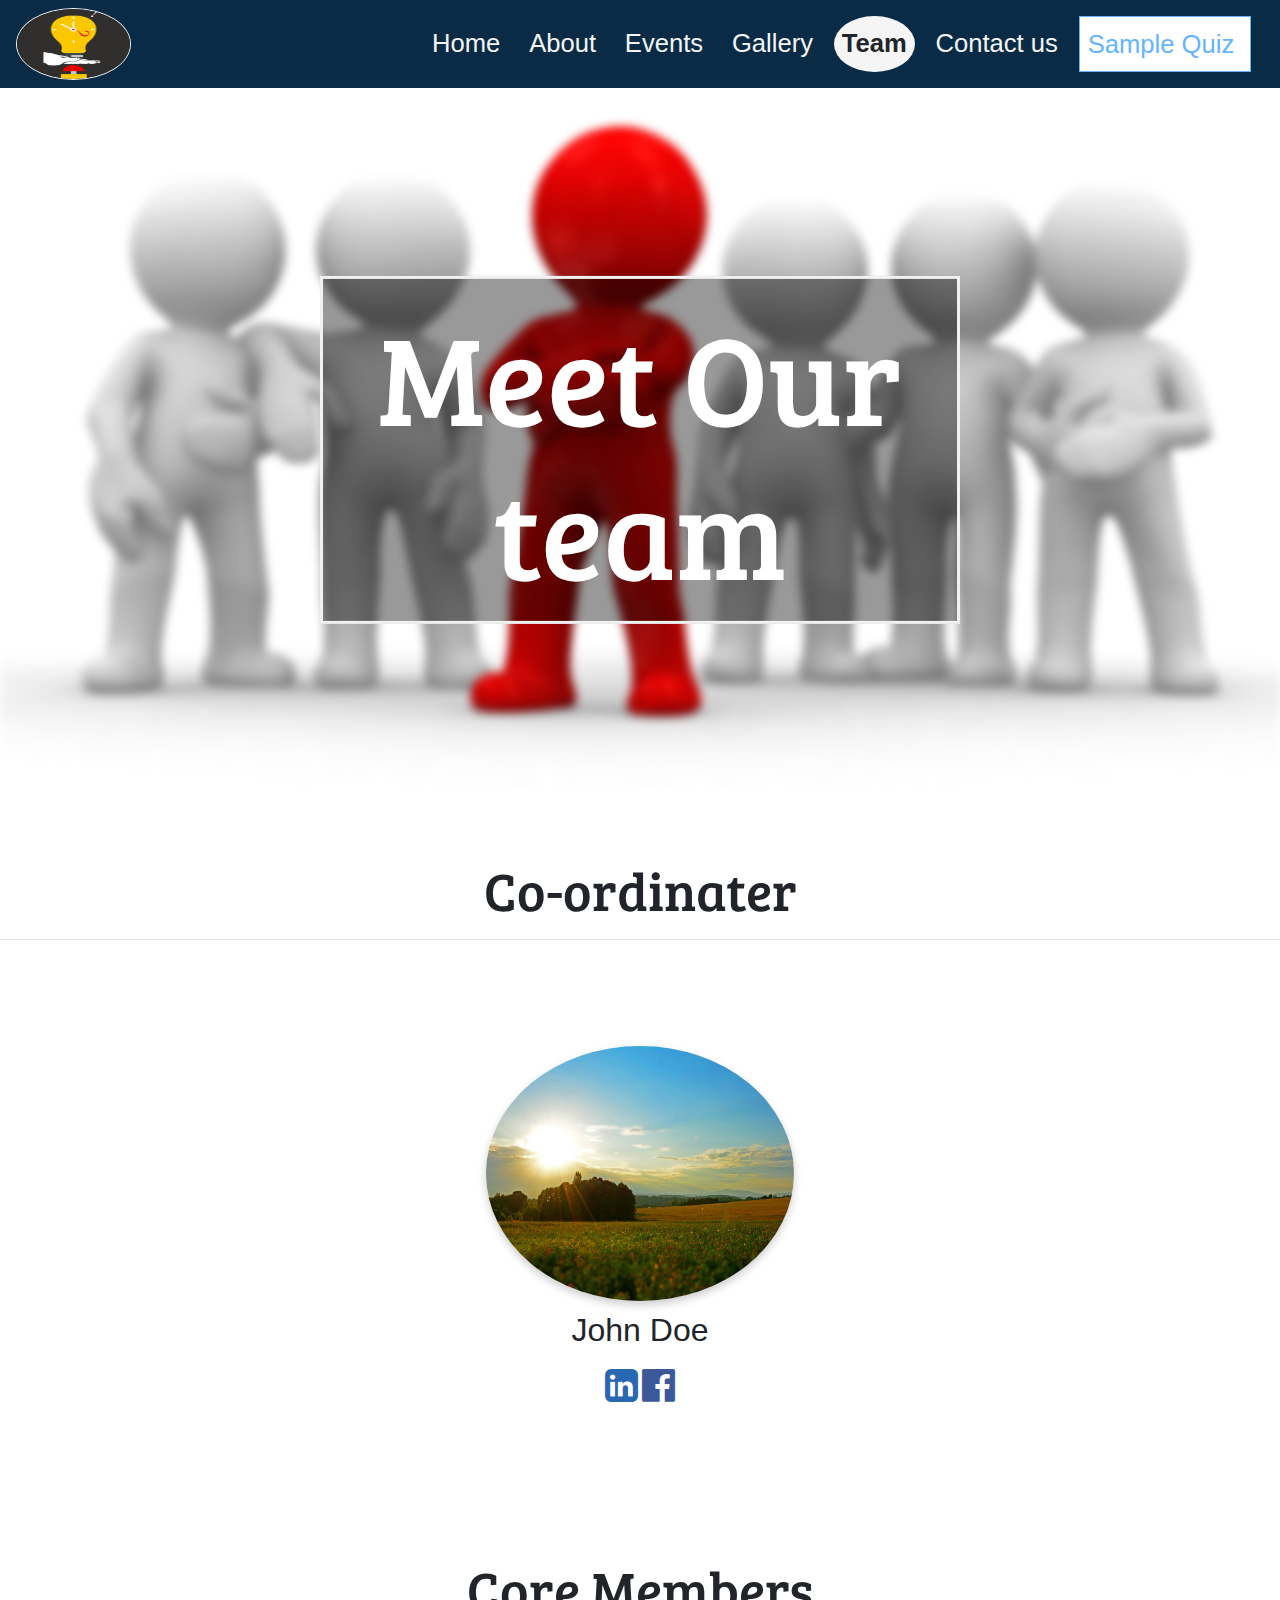
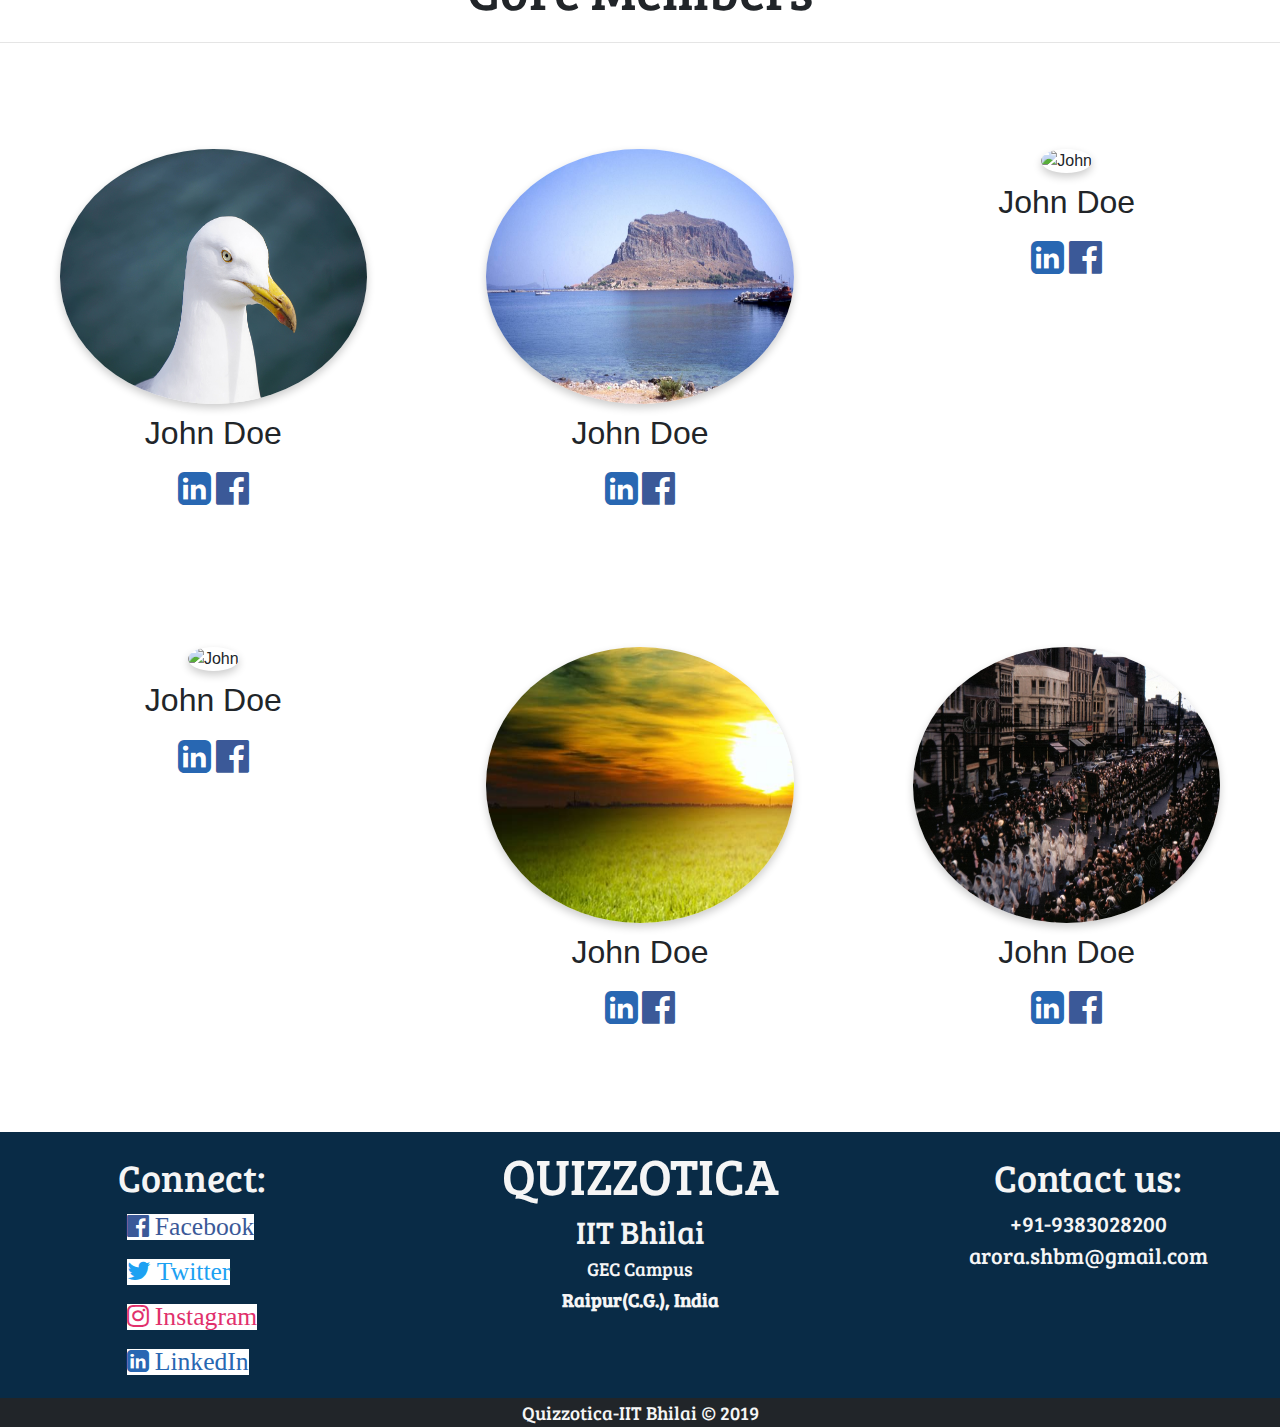
==== commit f8d30590: "minor bug related change of extension of logo fixed" ====
--- a/team.html
+++ b/team.html
@@ -29,7 +29,7 @@
     <div class="loader"></div>       
     <header id="header">
       <nav class="navbar navbar-expand-lg navbar-dark bg-dark">
-        <a href="logo.jpeg" target="_blank" class="logo"><img src="logo.jpeg" alt="logo" id="logo-img" /></a>
+        <a href="logo.jpg" target="_blank" class="logo"><img src="logo.jpg" alt="logo" id="logo-img" /></a>
         <button id="nav-button-less-than-992px" class="navbar-toggler collapsed" type="button" data-toggle="collapse" data-target="#navbarSupportedContent" aria-controls="navbarSupportedContent" aria-expanded="false" aria-label="Toggle navigation">
           <!--<span id="nav-button-less-than-992px-span" class="navbar-toggler-icon"></span>-->
           <i id="nav-button-less-than-992px-span" class="fa fa-bars" aria-hidden="true"></i>
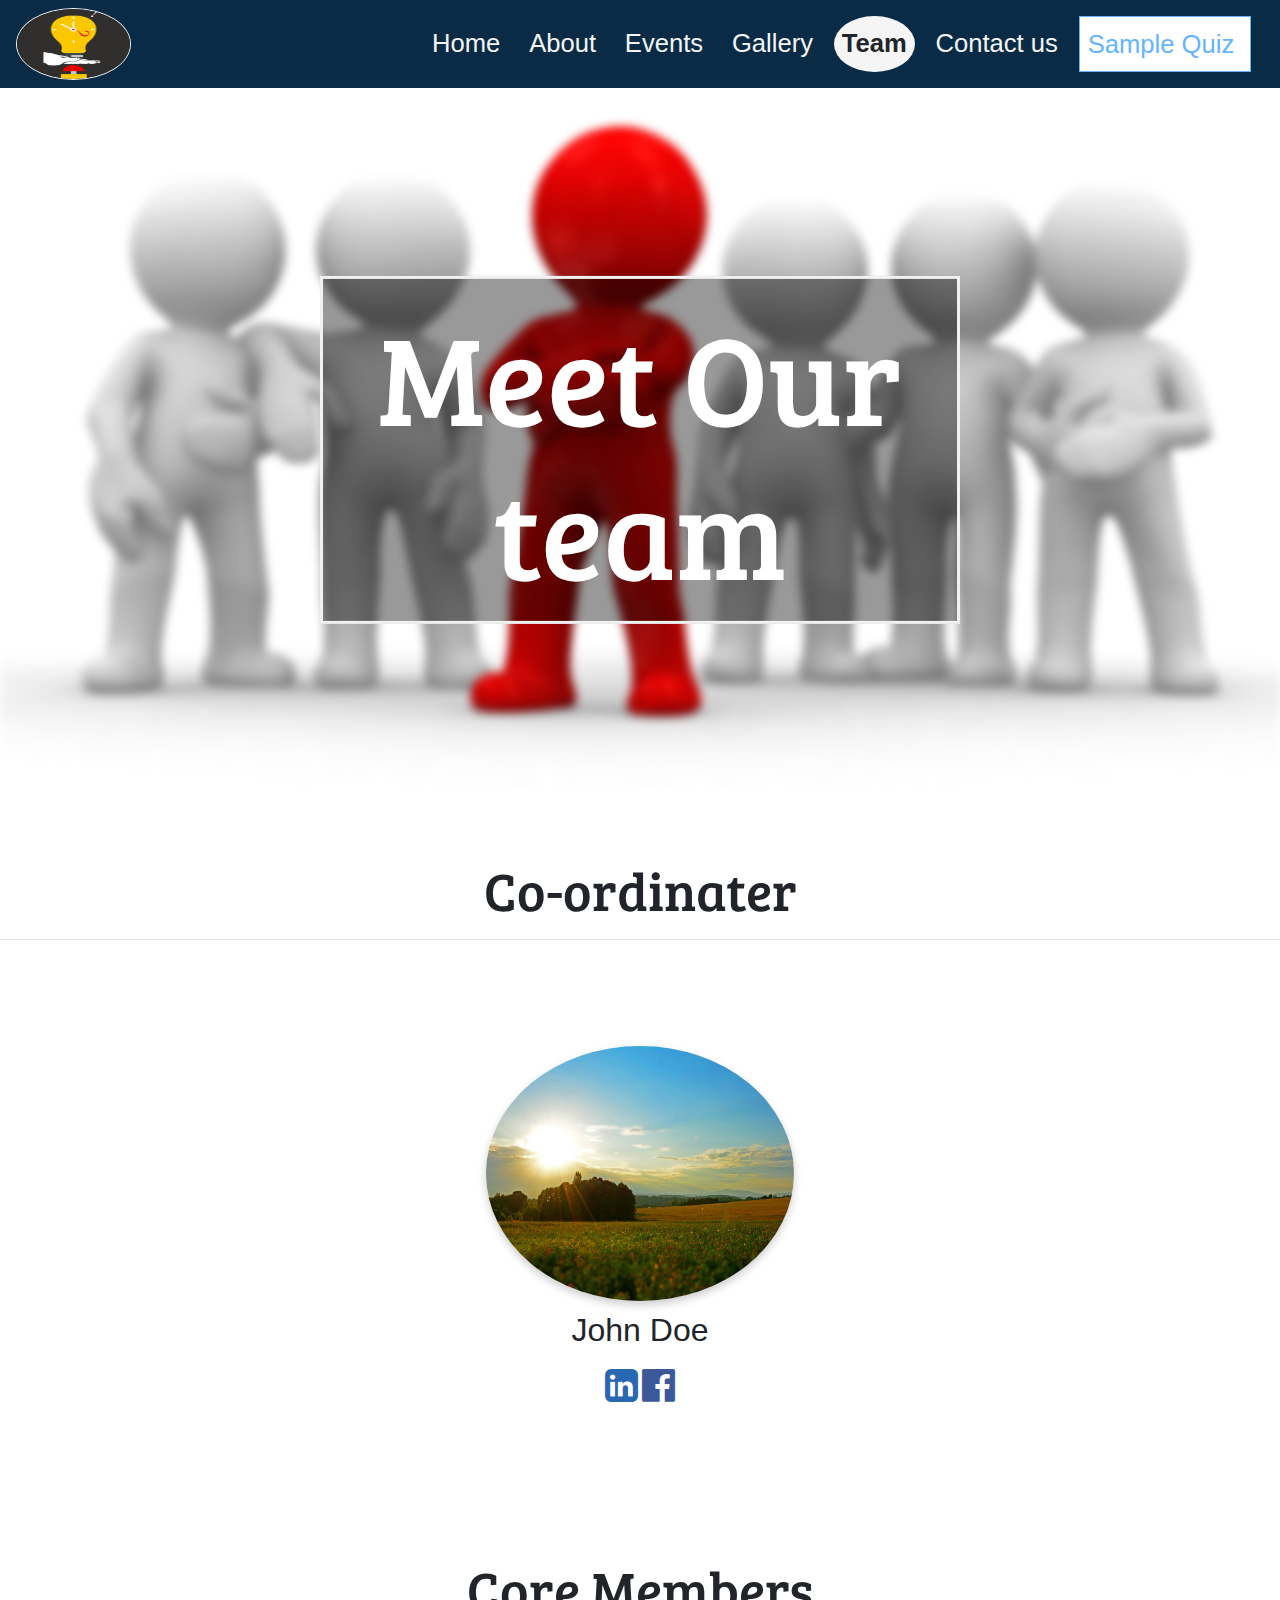
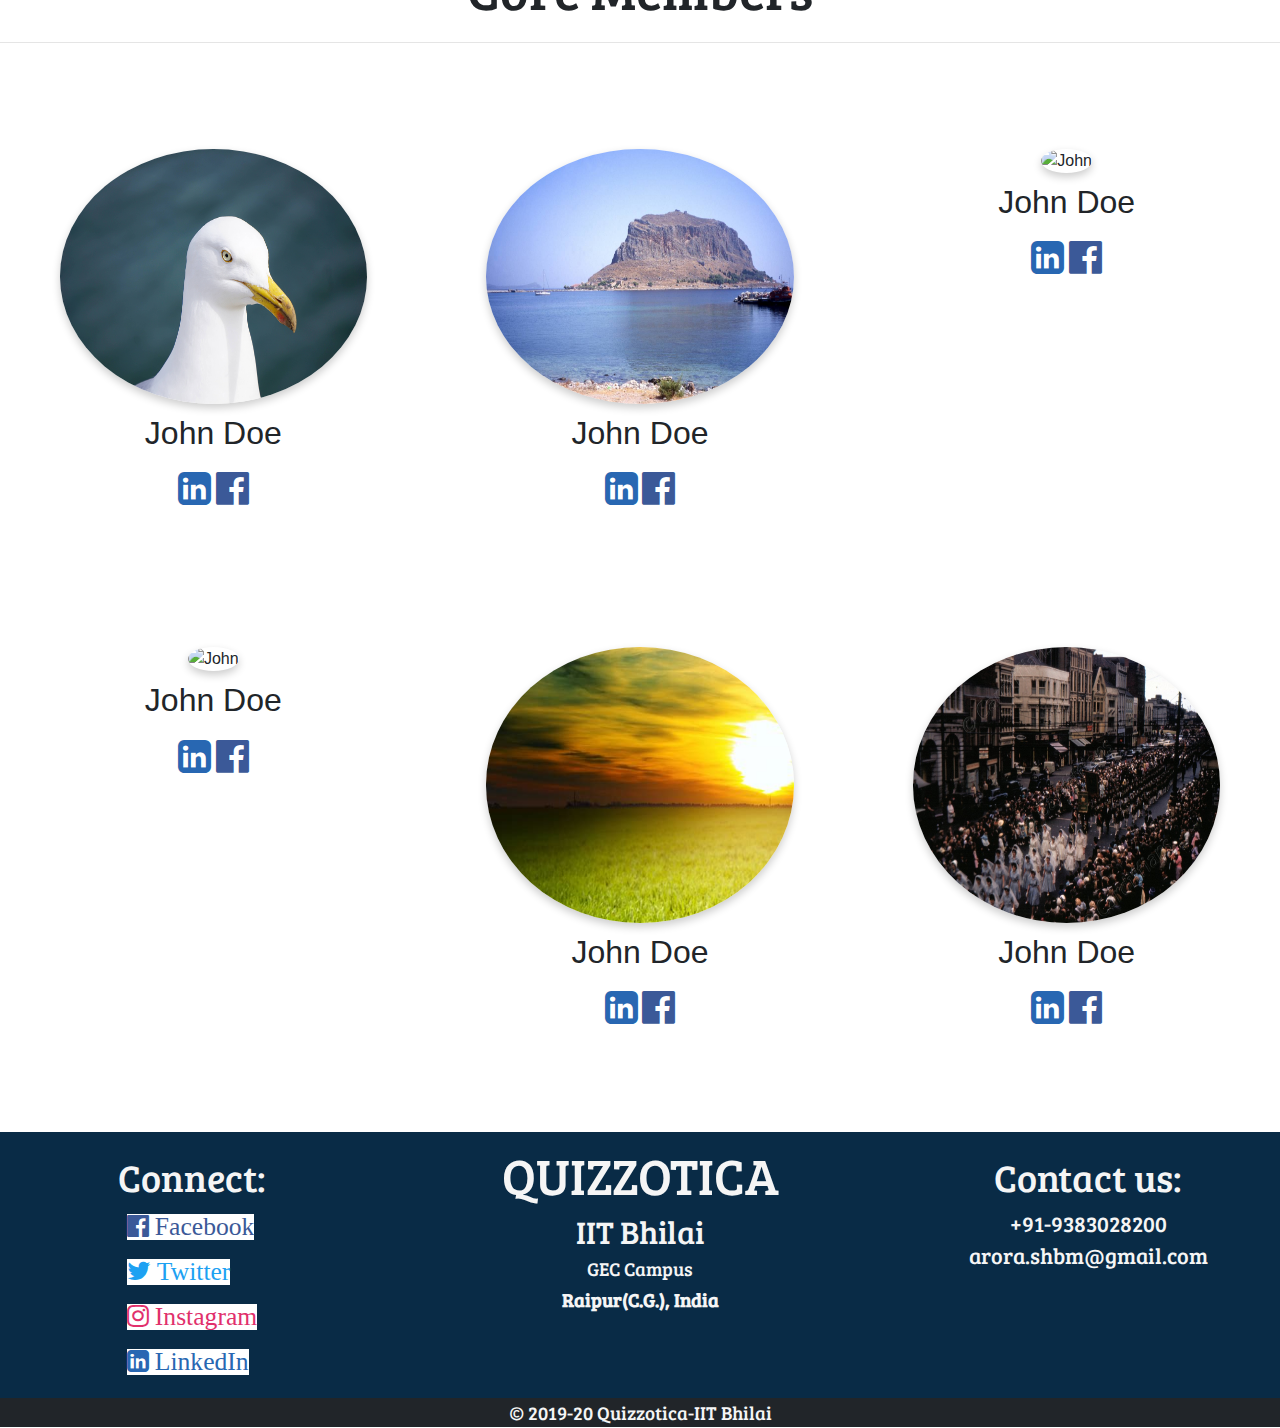
==== commit 23cc39a2: "loader changed" ====
--- a/team.html
+++ b/team.html
@@ -6,6 +6,7 @@
 
     <link rel="stylesheet" href="https://cdnjs.cloudflare.com/ajax/libs/font-awesome/4.7.0/css/font-awesome.min.css">
     <link rel="stylesheet" href="https://stackpath.bootstrapcdn.com/bootstrap/4.3.1/css/bootstrap.min.css" integrity="sha384-ggOyR0iXCbMQv3Xipma34MD+dH/1fQ784/j6cY/iJTQUOhcWr7x9JvoRxT2MZw1T" crossorigin="anonymous">
+    <link rel="stylesheet" href="https://fonts.googleapis.com/css?family=Bree+Serif&display=swap">
     <link rel="stylesheet" href="styles.min.css">
 
     <link rel="apple-touch-icon" sizes="57x57" href="/logo/logo57x57.png">
@@ -21,7 +22,7 @@
     <link rel="icon" type="image/png" sizes="32x32" href="./logo/logo32x32.png">
     <link rel="icon" type="image/png" sizes="96x96" href="./logo/logo96x96.png">
     <link rel="icon" type="image/png" sizes="16x16" href="./logo/logo16x16.png">
-    <link rel="manifest" href="/logo/manifest.json">
+    <link rel="manifest" href="./logo/manifest.json">
 
     <title>Team Quizzotica</title> 
   </head>
@@ -162,7 +163,7 @@
         </div>
 
         <div class="footer-left not-active">
-          <h1 class="footer-name-h"><a href="#" class="footer-color">QUIZZOTICA</a></h1>
+          <h1 class="footer-name-h"><a href="index.html#" class="footer-color">QUIZZOTICA</a></h1>
           <h4 class="footer-name-h address"><a href ="https://www.iitbhilai.ac.in/" class="footer-color" target="_blank">IIT Bhilai</a></h4>
           <h4 class="footer-name-h location footer-color">GEC Campus</h4>
           <p class="footer-name-h location footer-color">Raipur(C.G.), India</p>
@@ -178,14 +179,14 @@
     </footer>
 
     <div id="copyright">
-      <p>Quizzotica-IIT Bhilai &#169; 2019</p>
+      <p>&#169; 2019-20 Quizzotica-IIT Bhilai</p>
     </div>
     <script src="https://ajax.googleapis.com/ajax/libs/jquery/3.4.1/jquery.min.js"></script>
-    <!--<script type="text/javascript" src="footer.js"></script>
-    <script type="text/javascript" src="loader.js"></script>
-    <script type="text/javascript" src="header.js"></script>
-    <script type="text/javascript" src="nav.js"></script>
-    <script type="text/javascript" src="events.js"></script>-->
+    <!--<script type="text/javascript" src="footer.min.js"></script>
+    <script type="text/javascript" src="loader.min.js"></script>
+    <script type="text/javascript" src="header.min.js"></script>
+    <script type="text/javascript" src="nav.min.js"></script>
+    <script type="text/javascript" src="events.min.js"></script>-->
     <script type="text/javascript" src="quizzotica.min.js"></script>
     <script src="https://cdnjs.cloudflare.com/ajax/libs/popper.js/1.14.7/umd/popper.min.js" integrity="sha384-UO2eT0CpHqdSJQ6hJty5KVphtPhzWj9WO1clHTMGa3JDZwrnQq4sF86dIHNDz0W1" crossorigin="anonymous"></script>
     <script src="https://stackpath.bootstrapcdn.com/bootstrap/4.3.1/js/bootstrap.min.js" integrity="sha384-JjSmVgyd0p3pXB1rRibZUAYoIIy6OrQ6VrjIEaFf/nJGzIxFDsf4x0xIM+B07jRM" crossorigin="anonymous"></script>
--- a/styles.min.css
+++ b/styles.min.css
@@ -1 +1 @@
-@import url('https://fonts.googleapis.com/css?family=Bree+Serif&display=swap');.loader{position:fixed;width:100%;height:100%;z-index:9999;opacity:1}body{overflow:hidden}#header{height:55px;width:100%;position:fixed;z-index:100}.logo{display:inline-block;width:fit-content;height:fit-content;margin-top:0}nav{width:100%;height:auto}.bg-dark{background-color:#092b46!important}#logo-img{width:9vw;height:8vh;border:1px solid whitesmoke;border-radius:50%}@media screen and (max-width: 500px){#logo-img{width:15vw}}#navbarSupportedContent{margin-top:0}a:focus,button:focus{outline:none}@media screen and (min-width: 992px){.grid-nav{display:grid;grid-template-columns:auto auto auto auto auto auto auto;margin-left:auto;margin-right:0!important}}.nav-item{margin-right:1vw}@media screen and (max-width: 991px){.grid-nav{margin-top:10px}.nav-item{margin-right:0}}.nav-link{color:whitesmoke !important;font-size:2vw;text-align:left}@media screen and (max-width: 500px){.nav-link{font-size:5vw}}@media screen and (min-width: 501px) and (max-width: 650px){.nav-link{font-size:4vw}}@media screen and (min-width: 651px) and (max-width: 991px){.nav-link{font-size:2.5vw}}@media screen and (min-width: 992px){.nav-link{color:whitesmoke}}.nav-link:hover{font-weight:bold}.active-nav{background:whitesmoke;border-radius:50%}@media screen and (max-width: 991px){.active-nav{border-radius:0}}.active-nav-a{font-weight:bold;color:#212529!important}.active{font-weight:bold}.responsive-nav{background:grey}.download{color:#66b3ff!important;border:1px solid #66b3ff;text-decoration:none;background:white;padding-right:1rem!important}@media screen and (max-width: 991px){.download{border:none;background:none;padding-right:0rem!important}}#background-img{min-width:100%;background:url('buzzer-phone-view.jpg');background-repeat:no-repeat;filter: blur(10px);-webkit-filter: blur(10px)}@media screen and (max-width: 640px){#background-img{height:50vh;background:url('buzzer-phone-view.jpg');background-size:100% 50vh}}@media screen and (min-width: 641px) and (max-width: 800px){#background-img{height:65vh;background:url('buzzer-tab-view.jpg');background-size:100% 65vh}}@media screen and (min-width: 801px){#background-img{height:80vh;background:url('buzzer-desktop-view.jpg');background-size:100% 90vh}}.club-name{background-color:rgba(0,0,0, 0.4);color:white;font-weight:bold;border:0.3vw solid #f1f1f1;position:absolute;top:35vh;left:50vw;transform:translate(-50%, -50%);padding:1vw;max-width:85%;width:fit-content;height:fit-content;text-align:center;z-index:1}.name{font-size:15vw;font-family:'Bree Serif', serif}.reduce-distance{font-weight:bold;font-style:italic;margin-left:30vw;font-size:3vw}@media screen and (max-width: 450px){.club-name{top:27vh}}@media screen and (max-width: 800px){.club-name{top:30vh}}.author{margin-left:40vw;color:#66b3ff;font-size:2.5vh}.quote-content{font-size:2.5vh}@media screen and (max-width: 640px){.quote-content{font-size:2vh}.club-name-reduce-top{top:53vh}.author{font-size:2vh}}@media screen and (min-width: 641px) and (max-width: 800px){.club-name-reduce-top{top:60vh}}@media screen and (min-width: 801px){.club-name-reduce-top{top:70vh}}.not-active{display:none}.active{display:block}#about,#upcoming-events{margin-top:10vh;background-color:#fff}#about-h,#co-ordinate-h,#copyright > p,#core-h,#dev-h,#events-h,#gallery-h,#upcoming-h,.footer-name-h{text-align:center;font-family:'Bree Serif', serif}#about-h,#co-ordinate-h,#core-h,#dev-h,#events-h,#gallery-h,#upcoming-h{margin-top:5%;font-size:6vh}#about-p{margin-left:auto;margin-right:auto;max-width:90%;font-size:3vh;text-align:center;font-family:'Bree Serif', serif}#events-h{margin-top:2%}#events-desktop{margin:5vh;display:none}.recommend_block{display:block;height:fit-content;width:fit-content;margin-top:15vh;margin-left:5vh}.comment_block-left,.comment_block-right{display:inline-block;width:54vw;font-family:'Bree Serif', serif}.title{color:grey;text-align:center;font-size:2vw}.description{font-size:1.25vw}.balloon_img{margin-left:10px;margin-top:-140px;height:35vh;width:4vh}.presenter_img-left,.presenter_img-right{margin-right:10px;margin-top:-140px;width:30vw;height:35vh}.presenter_img-left{margin-left:10px}#events-mobile-tab{display:none}.card{top:0;margin:0 auto auto;font-size:1rem;background:aliceblue;margin-bottom:20px;width:80%;perspective:1000px}.btn-more-less{color:whitesmoke!important}.card-title{font-size:1.5rem}@media screen and (min-width: 570px) and (max-width: 1214px){.card{width:40%}.flex-imple-class{display:flex;flex-wrap:wrap}}#gallery{background:#fff;height:100vh;width:100%}#gallery-h{margin-top:20px}@media screen and (min-width: 1214px){#gallery-h{margin-top:50px}}.change-background-arrow{background-color:#000040!important}#carouselExampleInterval{height:fit-content;margin:40px 40px 0}.carousel-indicators{padding-bottom:0!important}.carousel-indicators li{width:2vw;height:0.5vh}.d-block{height:80vh}.carousel-control-next,.carousel-control-prev{height:80vh}.carousel-control-next-icon,.carousel-control-prev-icon{width:20vw;height:3vh}@media screen and (max-width: 900px){#gallery{height:80vh}.d-block{height:60vh;margin:0;width:calc(100% - 2px)}#carouselExampleInterval{height:fit-content;margin:0}.carousel-control-next,.carousel-control-prev{height:60vh}}#core-h{margin:8% 20px 20px}#dev-h{margin:5% 20px 20px}#co-ordinate-h{margin-top:5%;margin-bottom:10px}.dev{margin-left:auto;margin-right:auto;width:30%;height:auto;margin-top:10vh;margin-bottom:10vh;text-align:center}.pic{width:80%;height:80%;border-radius:50%;box-shadow:0 4px 8px 0 rgba(0, 0, 0, 0.2);margin-bottom:10px}@media screen and (min-width: 400px) and (max-width: 850px){.dev{width:45%}}@media screen and (max-width: 399px){.dev{width:100%}}.contact-info{border:none;outline:0;display:inline-block;padding:8px;color:white;background-color:#000;text-align:center;cursor:pointer;width:100%;font-size:18px}.fafa{text-decoration:none;font-size:3vw!important;color:black}.footer-fa{font-size:2vw}.fafa:hover{text-shadow:black}.dev > h3{font-size:2.5vw}.for-devs{font-size:1.5vw;margin-bottom:5px}@media screen and (min-width: 400px) and (max-width: 850px){.dev > h3{font-size:3.5vw}.for-devs{font-size:2.5vw}.fafa{font-size:5vw!important}}@media screen and (max-width: 399px){.dev{margin-top:0}.dev > h3{font-size:5vw}.for-devs{font-size:3.5vw}.fafa{font-size:7vw!important}}.flex-imple{display:flex;flex-wrap:wrap}#footer{margin-top:50px;background:#092b46;display:inline-block;width:100%}.footer-color{color:whitesmoke!important}.footer-margin{margin-top:1%;margin-bottom:1%}.footer-name-h,.footer-nav{margin:0;color:black;text-decoration:none;font-family:'Bree Serif', serif}.footer-name-h > a{font-size:4vw;color:black;text-decoration:none}#footer > .flex-imple{width:100%}.footer-center,.footer-left,.footer-right{width:40%}.footer-center{width:30%}.footer-right{width:30%}.footer-nav{font-size:1.5vw}.address > a{font-size:2.5vw}.location{font-size:1.5vw}.mail > a{margin-bottom:30px;font-size:1.75vw!important}.number{font-size:1.75vw}.footer-left > h4.address{margin-top:0}@media screen and (max-width: 700px){.footer-left{width:100%}.footer-center{width:40%}.footer-right{width:60%}.footer-left > p{text-align:center}.footer-name-h > a{font-size:8vw}.footer-nav,.mail > a,.number{font-size:4vw!important}.address > a{font-size:5vw}.location{font-size:3.5vw}.connect{font-size:4vw}.address{font-size:6vw}.footer-fa{font-size:4vw}}@media screen and (min-width: 701px){.footer-left > p{margin-left:auto;margin-right:auto;width:fit-content}.connect{font-size:1.5vw}.address{font-size:3vw}}.footer-nav{display:flex;flex-direction:column;width:fit-content;margin-right:auto;margin-left:auto}.footer-nav > a{color:black;cursor:pointer;line-height:5vh}.address,.number{margin-top:10px}.footer-nav,.location,.mail{margin-top:5px}.facebook,.instagram,.linkedin,.twitter{color:#3b5998;background-color:white}.twitter{color:#1da1f2}.instagram{color:#E1306C}.linkedin{color:#2867B2}.fafa > .facebook:hover,.fafa > .linkedin:hover{animation-name:rotate;animation-duration:1s}.facebook:hover,.instagram:hover,.linkedin:hover,.twitter:hover{text-decoration:underline}@keyframes rotate{from{transform:rotateY(0deg)}to{transform:rotateY(360deg)}}#copyright{background:#212529}#copyright > p{font-size:1.5vw;text-align:center;margin-bottom:1px;color:whitesmoke}@media screen and (max-width: 500px){#copyright > p{font-size:3vw}}#background-img-team{min-width:100%;background:url('team.jpg');background-repeat:no-repeat;filter: blur(5px);-webkit-filter: blur(5px);height:80vh;background-size:100% 80vh}.team-name{background-color:rgba(0, 0, 0, 0.4);color:white;font-weight:bold;border:3px solid #f1f1f1;position:absolute;top:50vh;left:50vw;transform:translate(-50%, -50%);padding:20px;max-width:80%;width:fit-content;text-align:center;z-index:1}.name-team{margin-bottom:-5px;font-size:10vw;font-family:'Bree Serif', serif}@media screen and (max-width: 640px){.name-team{font-size:10vw}}+.loader{position:fixed;width:100%;height:100%;z-index:9999;opacity:1}body{overflow:hidden}#header{height:55px;width:100%;position:fixed;z-index:100}.logo{display:inline-block;width:fit-content;height:fit-content;margin-top:0}nav{width:100%;height:auto}.bg-dark{background-color:#092b46!important}#logo-img{width:9vw;height:8vh;border:1px solid whitesmoke;border-radius:50%}@media screen and (max-width: 500px){#logo-img{width:15vw}}#navbarSupportedContent{margin-top:0}a:focus,button:focus{outline:none}@media screen and (min-width: 992px){.grid-nav{display:grid;grid-template-columns:auto auto auto auto auto auto auto;margin-left:auto;margin-right:0!important}}.nav-item{margin-right:1vw}@media screen and (max-width: 991px){.grid-nav{margin-top:10px}.nav-item{margin-right:0}}.nav-link{color:whitesmoke !important;font-size:2vw;text-align:left}@media screen and (max-width: 500px){.nav-link{font-size:5vw}}@media screen and (min-width: 501px) and (max-width: 650px){.nav-link{font-size:4vw}}@media screen and (min-width: 651px) and (max-width: 991px){.nav-link{font-size:2.5vw}}@media screen and (min-width: 992px){.nav-link{color:whitesmoke}}.nav-link:hover{font-weight:bold}.active-nav{background:whitesmoke;border-radius:50%}@media screen and (max-width: 991px){.active-nav{border-radius:0}}.active-nav-a{font-weight:bold;color:#212529!important}.active{font-weight:bold}.responsive-nav{background:grey}.download{color:#66b3ff!important;border:1px solid #66b3ff;text-decoration:none;background:white;padding-right:1rem!important}@media screen and (max-width: 991px){.download{border:none;background:none;padding-right:0rem!important}}#background-img{min-width:100%;background:url('buzzer-phone-view.jpg');background-repeat:no-repeat;filter: blur(10px);-webkit-filter: blur(10px)}@media screen and (max-width: 640px){#background-img{height:50vh;background:url('buzzer-phone-view.jpg');background-size:100% 50vh}}@media screen and (min-width: 641px) and (max-width: 800px){#background-img{height:65vh;background:url('buzzer-tab-view.jpg');background-size:100% 65vh}}@media screen and (min-width: 801px){#background-img{height:80vh;background:url('buzzer-desktop-view.jpg');background-size:100% 90vh}}.club-name{background-color:rgba(0,0,0, 0.4);color:white;font-weight:bold;border:0.3vw solid #f1f1f1;position:absolute;top:35vh;left:50vw;transform:translate(-50%, -50%);padding:1vw;max-width:85%;width:fit-content;height:fit-content;text-align:center;z-index:1}.name{font-size:15vw;font-family:'Bree Serif', serif}.reduce-distance{font-weight:bold;font-style:italic;margin-left:30vw;font-size:3vw}@media screen and (max-width: 450px){.club-name{top:27vh}}@media screen and (max-width: 800px){.club-name{top:30vh}}.author{margin-left:40vw;color:#66b3ff;font-size:2.5vh}.quote-content{font-size:2.5vh}@media screen and (max-width: 640px){.quote-content{font-size:2vh}.club-name-reduce-top{top:53vh}.author{font-size:2vh}}@media screen and (min-width: 641px) and (max-width: 800px){.club-name-reduce-top{top:60vh}}@media screen and (min-width: 801px){.club-name-reduce-top{top:70vh}}.not-active{display:none}.active{display:block}#about,#upcoming-events{margin-top:10vh;background-color:#fff}#about-h,#co-ordinate-h,#copyright > p,#core-h,#dev-h,#events-h,#gallery-h,#upcoming-h,.footer-name-h{text-align:center;font-family:'Bree Serif', serif}#about-h,#co-ordinate-h,#core-h,#dev-h,#events-h,#gallery-h,#upcoming-h{margin-top:5%;font-size:6vh}#about-p{margin-left:auto;margin-right:auto;max-width:90%;font-size:3vh;text-align:center;font-family:'Bree Serif', serif}#events-h{margin-top:2%}#events-desktop{margin:5vh;display:none}.recommend_block{display:block;height:fit-content;width:fit-content;margin-top:15vh;margin-left:5vh}.comment_block-left,.comment_block-right{display:inline-block;width:54vw;font-family:'Bree Serif', serif}.title{color:grey;text-align:center;font-size:2vw}.description{font-size:1.25vw}.balloon_img{margin-left:10px;margin-top:-140px;height:35vh;width:4vh}.presenter_img-left,.presenter_img-right{margin-right:10px;margin-top:-140px;width:30vw;height:35vh}.presenter_img-left{margin-left:10px}#events-mobile-tab{display:none}.card{top:0;margin:0 auto auto;font-size:1rem;background:aliceblue;margin-bottom:20px;width:80%;perspective:1000px}.btn-more-less{color:whitesmoke!important}.card-title{font-size:1.5rem}@media screen and (min-width: 570px) and (max-width: 1214px){.card{width:40%}.flex-imple-class{display:flex;flex-wrap:wrap}}#gallery{background:#fff;height:100vh;width:100%}#gallery-h{margin-top:20px}@media screen and (min-width: 1214px){#gallery-h{margin-top:50px}}.change-background-arrow{background-color:#000040!important}#carouselExampleInterval{height:fit-content;margin:40px 40px 0}.carousel-indicators{padding-bottom:0!important}.carousel-indicators li{width:2vw;height:0.5vh}.d-block{height:80vh}.carousel-control-next,.carousel-control-prev{height:80vh}.carousel-control-next-icon,.carousel-control-prev-icon{width:20vw;height:3vh}@media screen and (max-width: 900px){#gallery{height:80vh}.d-block{height:60vh;margin:0;width:calc(100% - 2px)}#carouselExampleInterval{height:fit-content;margin:0}.carousel-control-next,.carousel-control-prev{height:60vh}}#core-h{margin:8% 20px 20px}#dev-h{margin:5% 20px 20px}#co-ordinate-h{margin-top:5%;margin-bottom:10px}.dev{margin-left:auto;margin-right:auto;width:30%;height:auto;margin-top:10vh;margin-bottom:10vh;text-align:center}.pic{width:80%;height:80%;border-radius:50%;box-shadow:0 4px 8px 0 rgba(0, 0, 0, 0.2);margin-bottom:10px}@media screen and (min-width: 400px) and (max-width: 850px){.dev{width:45%}}@media screen and (max-width: 399px){.dev{width:100%}}.contact-info{border:none;outline:0;display:inline-block;padding:8px;color:white;background-color:#000;text-align:center;cursor:pointer;width:100%;font-size:18px}.fafa{text-decoration:none;font-size:3vw!important;color:black}.footer-fa{font-size:2vw}.fafa:hover{text-shadow:black}.dev > h3{font-size:2.5vw}.for-devs{font-size:1.5vw;margin-bottom:5px}@media screen and (min-width: 400px) and (max-width: 850px){.dev > h3{font-size:3.5vw}.for-devs{font-size:2.5vw}.fafa{font-size:5vw!important}}@media screen and (max-width: 399px){.dev{margin-top:0}.dev > h3{font-size:5vw}.for-devs{font-size:3.5vw}.fafa{font-size:7vw!important}}.flex-imple{display:flex;flex-wrap:wrap}#footer{margin-top:50px;background:#092b46;display:inline-block;width:100%}.footer-color{color:whitesmoke!important}.footer-margin{margin-top:1%;margin-bottom:1%}.footer-name-h,.footer-nav{margin:0;color:black;text-decoration:none;font-family:'Bree Serif', serif}.footer-name-h > a{font-size:4vw;color:black;text-decoration:none}#footer > .flex-imple{width:100%}.footer-center,.footer-left,.footer-right{width:40%}.footer-center{width:30%}.footer-right{width:30%}.footer-nav{font-size:1.5vw}.address > a{font-size:2.5vw}.location{font-size:1.5vw}.mail > a{margin-bottom:30px;font-size:1.75vw!important}.number{font-size:1.75vw}.footer-left > h4.address{margin-top:0}@media screen and (max-width: 700px){.footer-left{width:100%}.footer-center{width:40%}.footer-right{width:60%}.footer-left > p{text-align:center}.footer-name-h > a{font-size:8vw}.footer-nav,.mail > a,.number{font-size:4vw!important}.address > a{font-size:5vw}.location{font-size:3.5vw}.connect{font-size:4vw}.address{font-size:6vw}.footer-fa{font-size:4vw}}@media screen and (min-width: 701px){.footer-left > p{margin-left:auto;margin-right:auto;width:fit-content}.connect{font-size:1.5vw}.address{font-size:3vw}}.footer-nav{display:flex;flex-direction:column;width:fit-content;margin-right:auto;margin-left:auto}.footer-nav > a{color:black;cursor:pointer;line-height:5vh}.address,.number{margin-top:10px}.footer-nav,.location,.mail{margin-top:5px}.facebook,.instagram,.linkedin,.twitter{color:#3b5998;background-color:white}.twitter{color:#1da1f2}.instagram{color:#E1306C}.linkedin{color:#2867B2}.fafa > .facebook:hover,.fafa > .linkedin:hover{animation-name:rotate;animation-duration:1s}.facebook:hover,.instagram:hover,.linkedin:hover,.twitter:hover{text-decoration:underline}@keyframes rotate{from{transform:rotateY(0deg)}to{transform:rotateY(360deg)}}#copyright{background:#212529}#copyright > p{font-size:1.5vw;text-align:center;margin-bottom:1px;color:whitesmoke}@media screen and (max-width: 500px){#copyright > p{font-size:3vw}}#background-img-team{min-width:100%;background:url('team.jpg');background-repeat:no-repeat;filter: blur(5px);-webkit-filter: blur(5px);height:80vh;background-size:100% 80vh}.team-name{background-color:rgba(0, 0, 0, 0.4);color:white;font-weight:bold;border:3px solid #f1f1f1;position:absolute;top:50vh;left:50vw;transform:translate(-50%, -50%);padding:20px;max-width:80%;width:fit-content;text-align:center;z-index:1}.name-team{margin-bottom:-5px;font-size:10vw;font-family:'Bree Serif', serif}@media screen and (max-width: 640px){.name-team{font-size:10vw}}